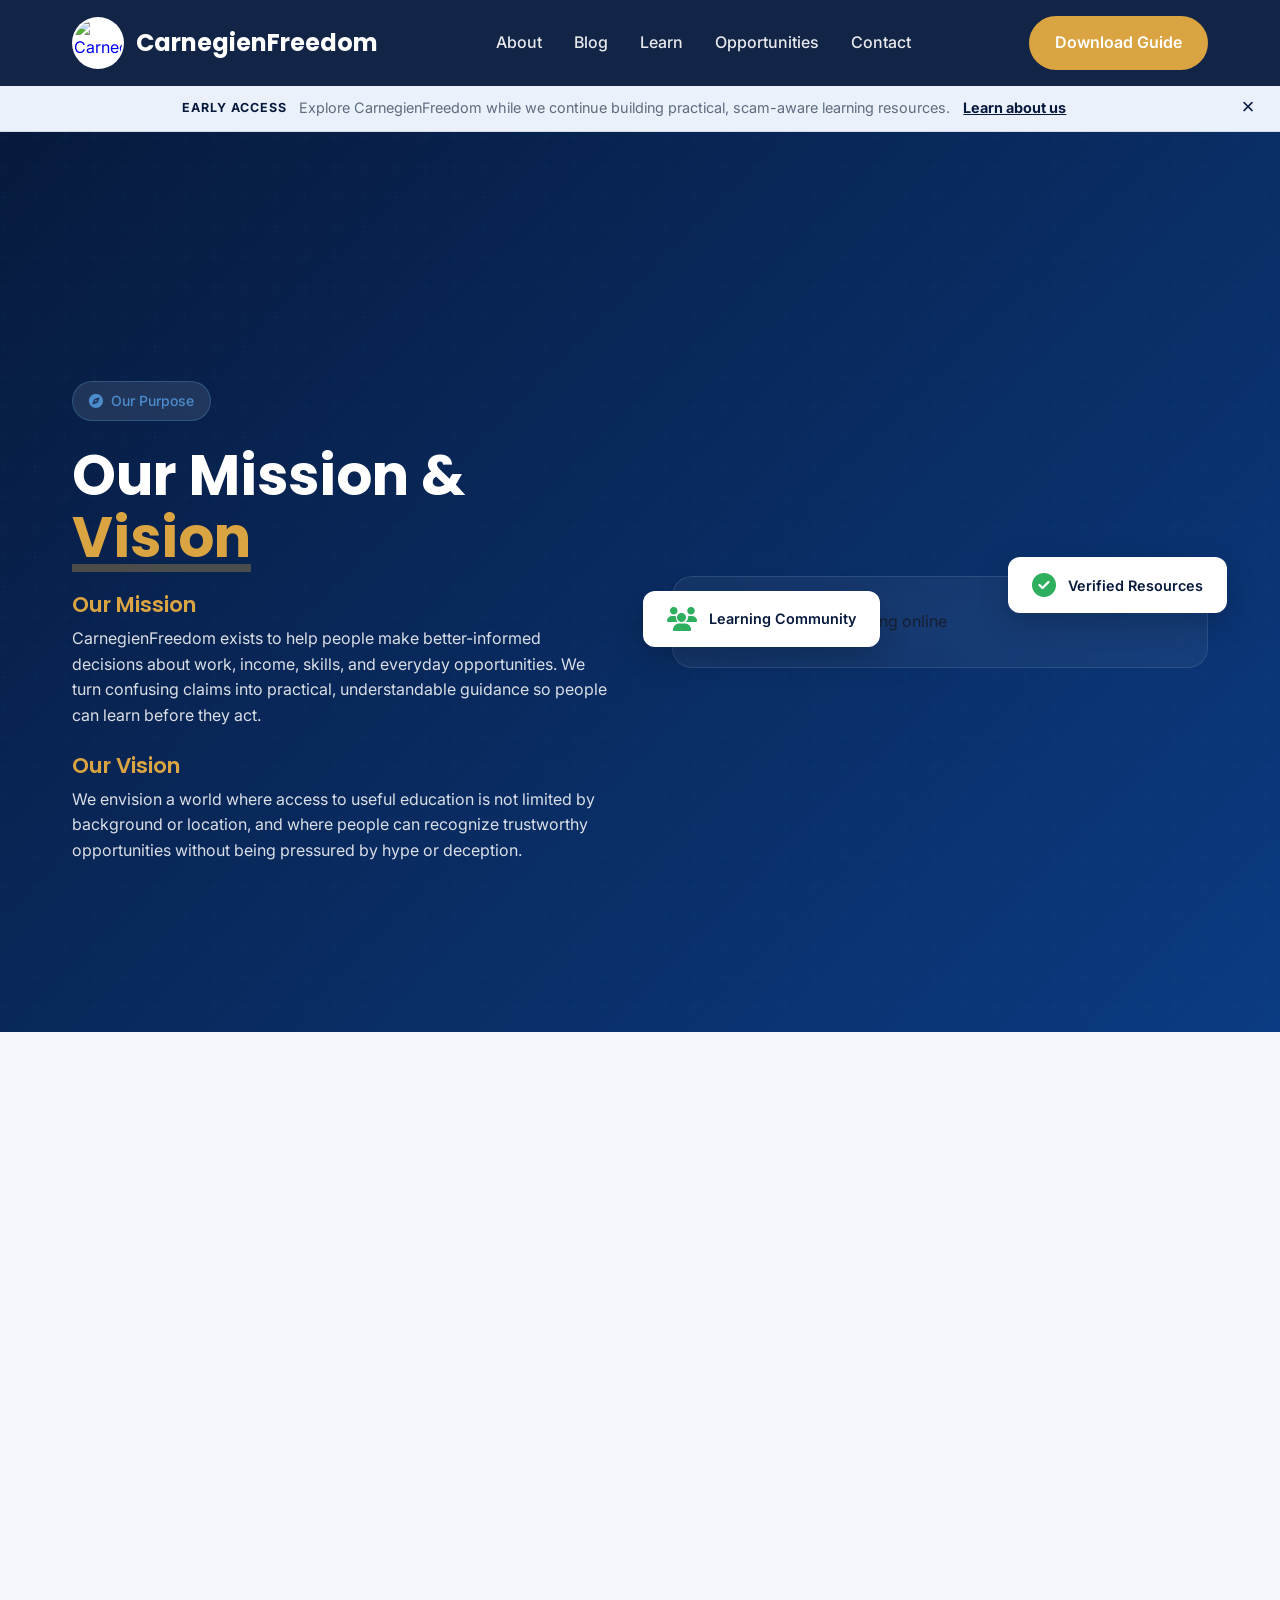
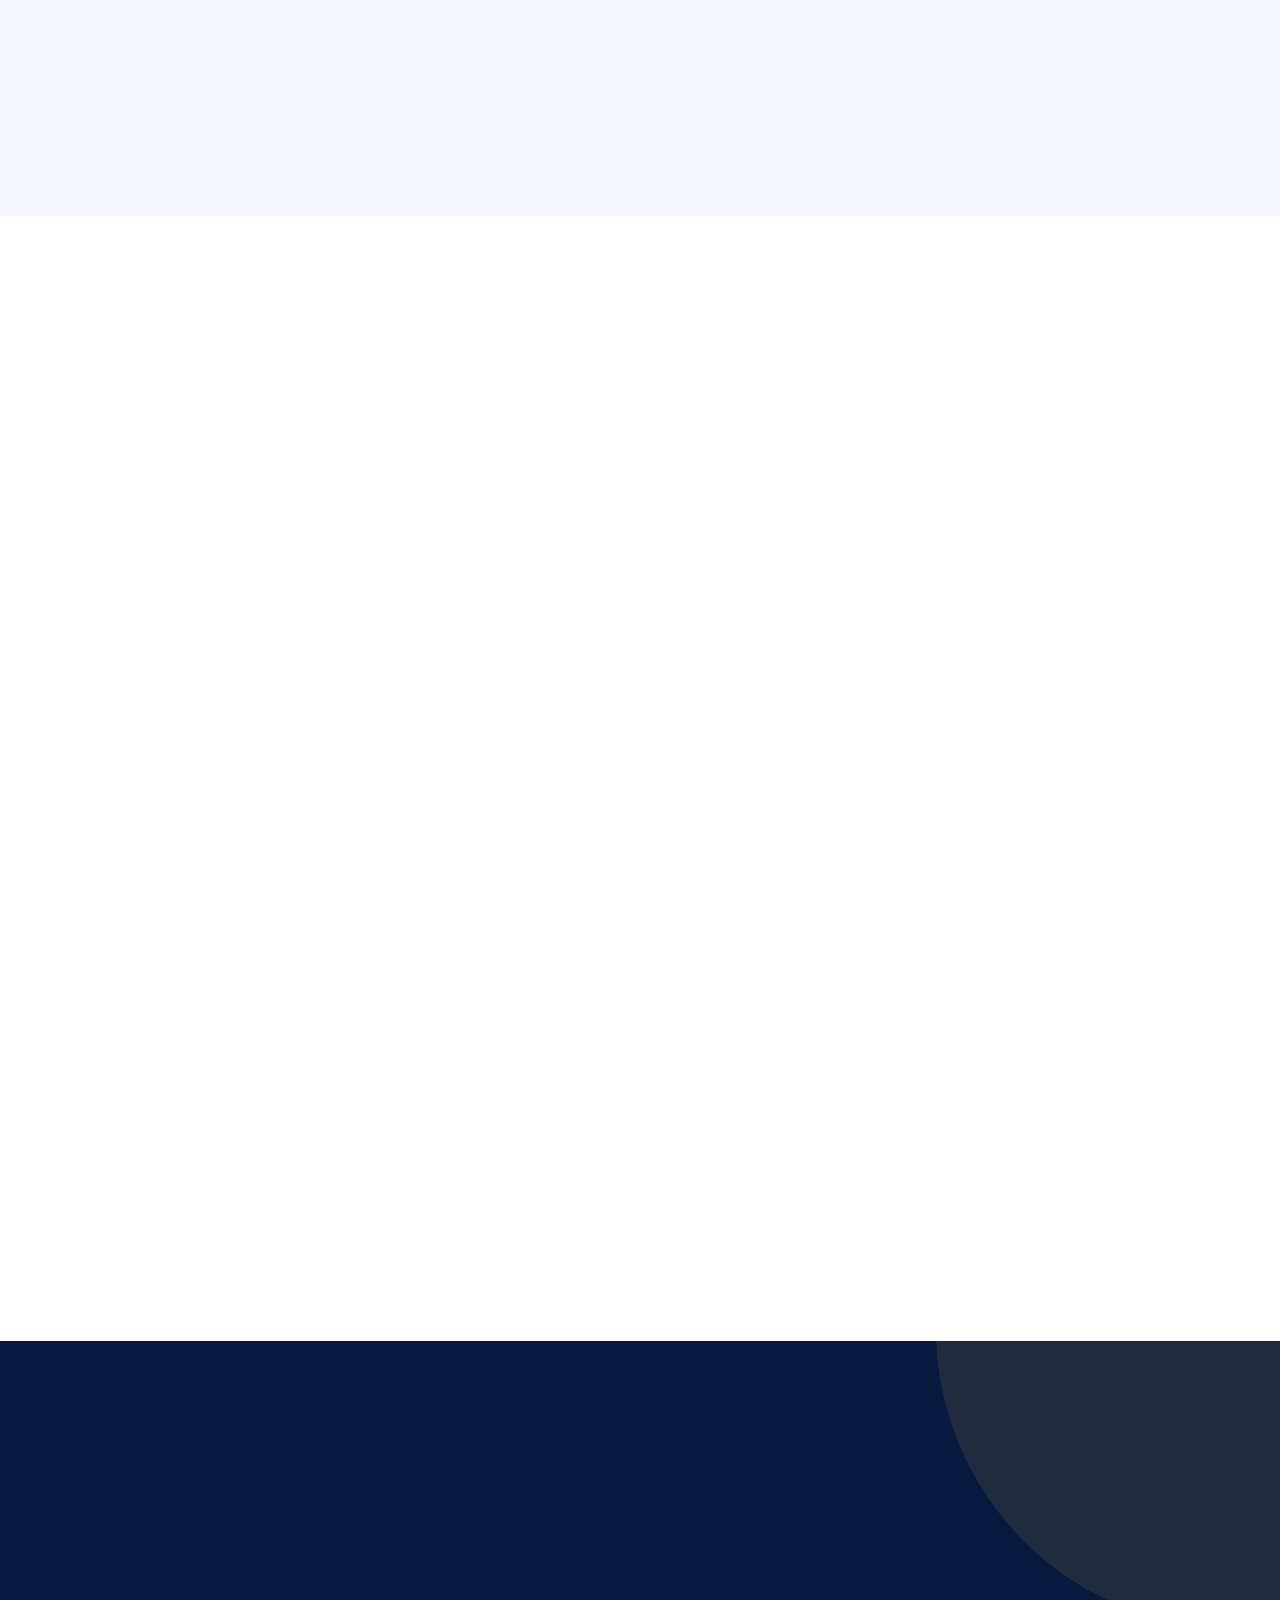
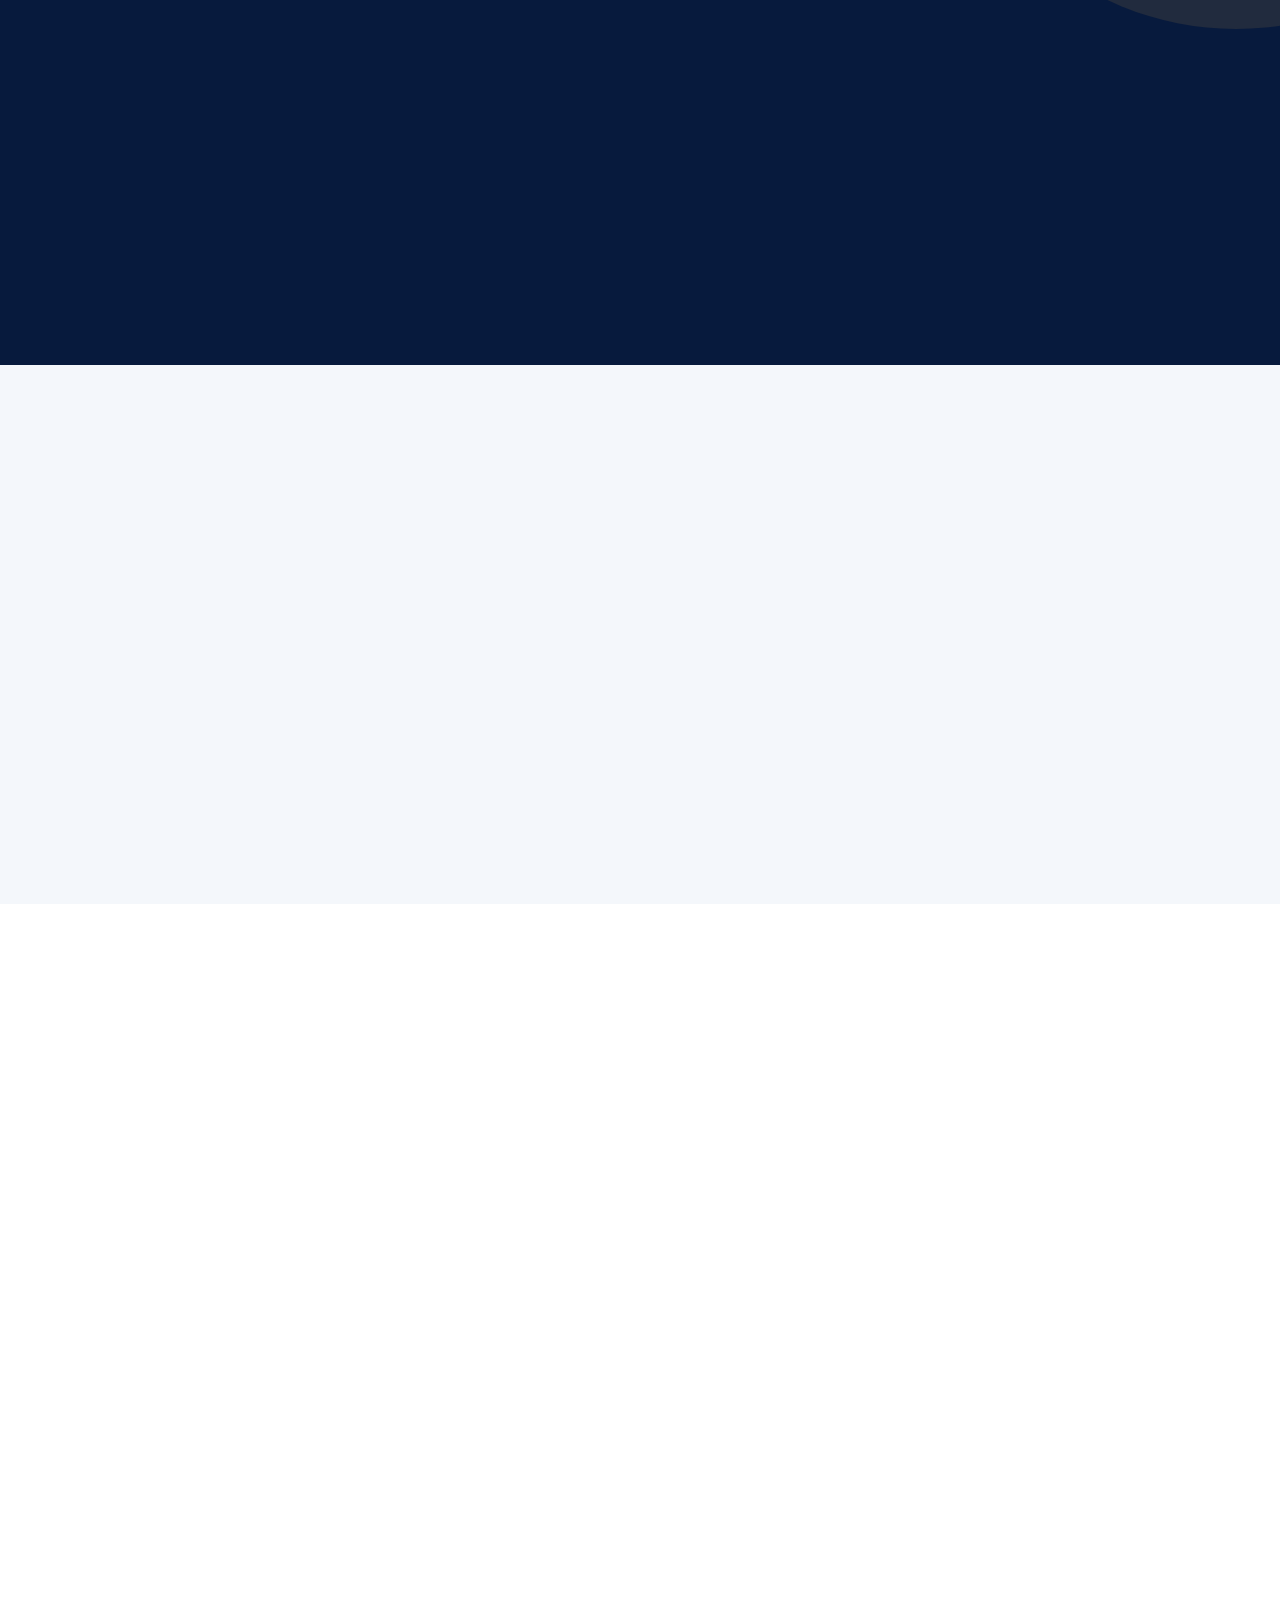
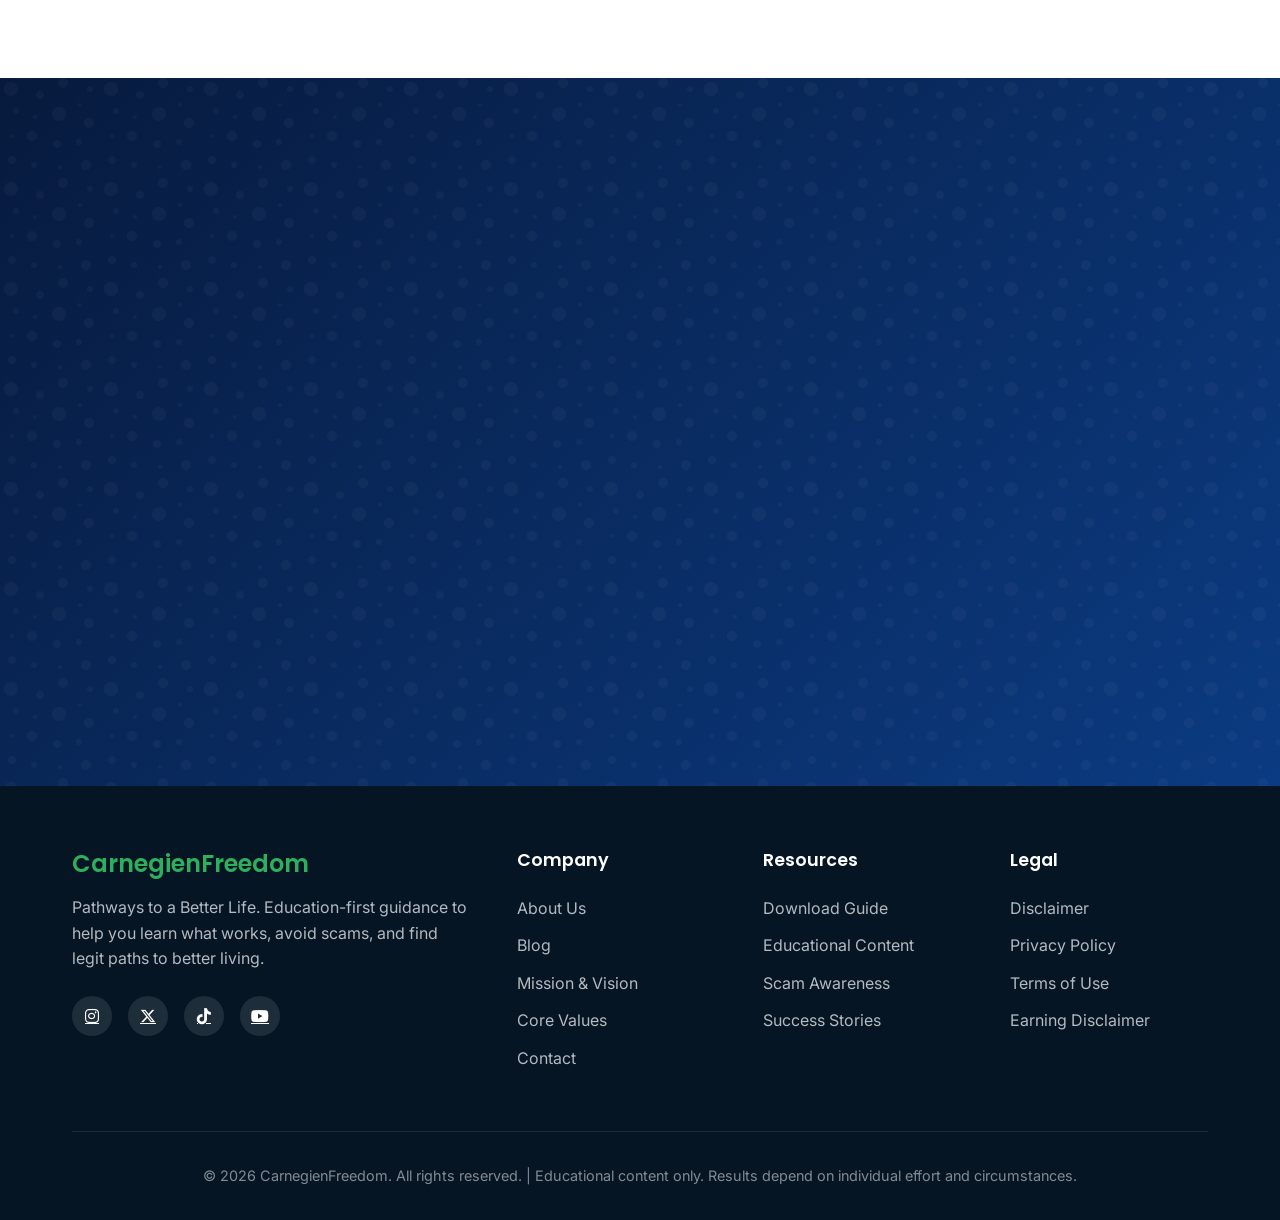
==== index.html @ 9716b5d9 "feat: update hero section with mission and vision statements, and add styling for clarity" ====
<!DOCTYPE html>
<html lang="en">

<head>
    <meta charset="UTF-8">
    <meta name="viewport" content="width=device-width, initial-scale=1.0">
    <title>CarnegienFreedom | Legit Ways to Live Better, Smarter, and More Securely</title>
    <link rel="icon" type="image/svg+xml" href="images/favicon.svg">
    <meta name="description"
        content="Education-first guidance to help you learn what works, avoid scams, and find legit paths to better living. Global. Trustworthy. Scam-free.">
    <link rel="preconnect" href="https://fonts.googleapis.com">
    <link rel="preconnect" href="https://fonts.gstatic.com" crossorigin>
    <link rel="dns-prefetch" href="https://images.unsplash.com">
    <link rel="preconnect" href="https://images.unsplash.com">
    <link rel="preconnect" href="https://cdnjs.cloudflare.com">
    <link rel="stylesheet"
        href="https://fonts.googleapis.com/css2?family=Poppins:wght@400;500;600;700&family=Inter:wght@400;500;600&display=swap">
    <link rel="stylesheet" href="https://cdnjs.cloudflare.com/ajax/libs/font-awesome/6.4.0/css/all.min.css"
        crossorigin="anonymous" referrerpolicy="no-referrer">
    <link rel="stylesheet" href="styles/style.css">
</head>

<body>
    <!-- Navigation -->
    <nav class="navbar">
        <div class="nav-container">
            <a href="#" class="logo">
                <div class="logo-icon"><img src="images/Logo.png" alt="CarnegienFreedom logo"></div>
                <span class="logo-text">CarnegienFreedom</span>
            </a>
            <ul class="nav-links">
                <li><a href="about.html">About</a></li>
                <li><a href="blog.html" class="active">Blog</a></li>
                <li><a href="#learn">Learn</a></li>
                <li><a href="#opportunities">Opportunities</a></li>
                <li><a href="contact.html">Contact</a></li>
            </ul>
            <a href="#" class="nav-cta" data-guide-button="top">Download Guide</a>
            <button type="button" class="mobile-menu-toggle" aria-label="Open navigation menu">
                <i class="fas fa-bars"></i>
        </div>
        </div>
    </nav>

    <div class="early-access-banner" id="earlyAccessBanner" role="status">
        <div class="early-access-banner__content">
            <span class="early-access-banner__label">Early access</span>
            <p>Explore CarnegienFreedom while we continue building practical, scam-aware learning resources.</p>
            <a href="about.html">Learn about us</a>
            <button type="button" class="early-access-banner__close" id="dismissEarlyAccess"
                aria-label="Dismiss early access banner">
                &times;
            </button>
        </div>
    </div>

    <div class="mobile-menu" id="mobileMenu">
        <ul>
            <li><a href="about.html">About</a></li>
            <li><a href="#learn">Learn</a></li>
            <li><a href="#opportunities">Opportunities</a></li>
            <li><a href="contact.html">Contact</a></li>
            <li><a href="#" class="nav-cta" data-guide-button="mobile">Download Guide</a></li>
        </ul>
    </div>

    <!-- Hero Section -->
    <section class="hero">
        <div class="hero-container">
            <div class="hero-content">
                <div class="hero-badge">
                    <i class="fas fa-compass"></i>
                    <span>Our Purpose</span>
                </div>
                <h1>Our Mission &amp; <span>Vision</span></h1>
                <div class="hero-purpose">
                    <div>
                        <h2>Our Mission</h2>
                        <p>CarnegienFreedom exists to help people make better-informed decisions about work, income,
                            skills, and everyday opportunities. We turn confusing claims into practical,
                            understandable guidance so people can learn before they act.</p>
                    </div>
                    <div>
                        <h2>Our Vision</h2>
                        <p>We envision a world where access to useful education is not limited by background or
                            location, and where people can recognize trustworthy opportunities without being pressured
                            by hype or deception.</p>
                    </div>
                </div>
            </div>
            <div class="hero-visual">
                <div class="hero-image-container">
                    <img src="https://images.unsplash.com/photo-1522202176988-66273c2fd55f?w=800&q=80"
                        alt="Diverse people learning online" class="hero-image" loading="eager" fetchpriority="high"
                        decoding="async">
                    <div class="floating-card card-1">
                        <i class="fas fa-check-circle"></i>
                        <span>Verified Resources</span>
                    </div>
                    <div class="floating-card card-2">
                        <i class="fas fa-users"></i>
                        <span>Learning Community</span>
                    </div>
                </div>
            </div>
        </div>
    </section>

    <!-- Trust & Clarity Section -->
    <section class="trust-section" id="about">
        <div class="container">
            <div class="section-header fade-in">
                <h2>Why People Are Searching for Legit Ways</h2>
                <p>The world is changing fast. Jobs are evolving, costs are rising, and misinformation is everywhere.
                    CarnegienFreedom exists to help everyday people cut through the noise and access real, verified, and
                    educational solutions.</p>
            </div>
            <div class="trust-grid">
                <div class="trust-card fade-in">
                    <div class="trust-icon">
                        <i class="fas fa-brain"></i>
                    </div>
                    <h3>Education First</h3>
                    <p>We don't promise overnight success. We provide clarity, guidance, and learning resources that
                        empower you to make informed decisions.</p>
                </div>
                <div class="trust-card fade-in">
                    <div class="trust-icon">
                        <i class="fas fa-shield-alt"></i>
                    </div>
                    <h3>Scam Protection</h3>
                    <p>Our team rigorously verifies every opportunity and resource. We help you identify red flags and
                        avoid misleading schemes.</p>
                </div>
                <div class="trust-card fade-in">
                    <div class="trust-icon">
                        <i class="fas fa-globe"></i>
                    </div>
                    <h3>Global Inclusion</h3>
                    <p>Designed for people everywhere — not limited by country, background, or experience level. Real
                        education for real people.</p>
                </div>
                <div class="trust-card fade-in">
                    <div class="trust-icon">
                        <i class="fas fa-balance-scale"></i>
                    </div>
                    <h3>Integrity Always</h3>
                    <p>No hype, no false promises. Just honest information and practical pathways to help you improve
                        your quality of life.</p>
                </div>
            </div>
        </div>
    </section>

    <!-- What We Do Section -->
    <section class="what-we-do" id="learn">
        <div class="container">
            <div class="section-header fade-in">
                <h2>What You'll Find on CarnegienFreedom</h2>
                <p>Comprehensive resources designed to help you navigate modern opportunities safely and effectively.
                </p>
            </div>
            <div class="features-grid">
                <div class="feature-card fade-in">
                    <div class="feature-icon">📚</div>
                    <h3>Educational Guides</h3>
                    <p>Easy-to-understand resources that explain real opportunities, tools, and systems. Learn at your
                        own pace with content designed for clarity.</p>
                </div>
                <div class="feature-card fade-in">
                    <div class="feature-icon">🌱</div>
                    <h3>Practical Life & Income Pathways</h3>
                    <p>From digital skills to modern opportunities that fit different ages, regions, and lifestyles.
                        Find what works for your unique situation.</p>
                </div>
                <div class="feature-card fade-in">
                    <div class="feature-icon">🛡️</div>
                    <h3>Scam Awareness & Protection</h3>
                    <p>We help you avoid fake programs, misleading offers, and risky shortcuts. Learn to spot red flags
                        before they cost you money or time.</p>
                </div>
                <div class="feature-card fade-in">
                    <div class="feature-icon">🌍</div>
                    <h3>Global Access</h3>
                    <p>Our content is designed for people everywhere — not limited by country or background. Education
                        without borders.</p>
                </div>
            </div>
        </div>
    </section>

    <!-- How It Works -->
    <section class="how-it-works" id="how-it-works">
        <div class="container">
            <h2 class="fade-in">How CarnegienFreedom Works</h2>
            <div class="steps-container">
                <div class="step-card fade-in">
                    <div class="step-number">1</div>
                    <h3>Learn</h3>
                    <p>Explore free and guided educational content curated for real people. No fluff, just practical
                        knowledge.</p>
                    <div class="step-connector"></div>
                </div>
                <div class="step-card fade-in">
                    <div class="step-number">2</div>
                    <h3>Understand</h3>
                    <p>We break down opportunities clearly so you know what's legit and what to avoid. Knowledge is your
                        protection.</p>
                    <div class="step-connector"></div>
                </div>
                <div class="step-card fade-in">
                    <div class="step-number">3</div>
                    <h3>Apply</h3>
                    <p>Use what you've learned to improve your income, skills, or quality of life — at your own pace, on
                        your own terms.</p>
                </div>
            </div>
        </div>
    </section>

    <!-- Who It's For -->
    <section class="who-for" id="opportunities">
        <div class="container">
            <div class="section-header fade-in">
                <h2>Who CarnegienFreedom Is For</h2>
                <p>If you want real knowledge before real action, you belong here.</p>
            </div>
            <div class="audience-grid">
                <div class="audience-card fade-in">
                    <div class="audience-icon">🎓</div>
                    <h4>Students & Young Adults</h4>
                </div>
                <div class="audience-card fade-in">
                    <div class="audience-icon">💼</div>
                    <h4>Working Professionals</h4>
                </div>
                <div class="audience-card fade-in">
                    <div class="audience-icon">🏖️</div>
                    <h4>Retirees & Pre-retirees</h4>
                </div>
                <div class="audience-card fade-in">
                    <div class="audience-icon">💻</div>
                    <h4>Digital Beginners</h4>
                </div>
                <div class="audience-card fade-in">
                    <div class="audience-icon">🛡️</div>
                    <h4>Anyone Tired of Scams</h4>
                </div>
            </div>
        </div>
    </section>

    <!-- Trust Statement -->
    <section class="trust-statement">
        <div class="container">
            <div class="trust-content fade-in">
                <div class="trust-badge-large">
                    <i class="fas fa-handshake"></i>
                    Our Commitment to You
                </div>
                <h2>Education. Transparency. Responsibility.</h2>
                <p>CarnegienFreedom is built on values that put your trust first. We believe in empowering through
                    education,
                    not exploiting through hype.</p>

                <div class="commitment-list">
                    <div class="commitment-item">
                        <i class="fas fa-times-circle"></i>
                        <p>We do not sell false dreams or guarantee overnight success</p>
                    </div>
                    <div class="commitment-item">
                        <i class="fas fa-times-circle"></i>
                        <p>We do not promise specific income or financial results</p>
                    </div>
                    <div class="commitment-item">
                        <i class="fas fa-check-circle"></i>
                        <p>We prioritize learning before earning</p>
                    </div>
                    <div class="commitment-item">
                        <i class="fas fa-check-circle"></i>
                        <p>We promote informed decisions over impulsive actions</p>
                    </div>
                </div>
            </div>
        </div>
    </section>

    <!-- Educational Guide Section -->
    <section class="guide-section" id="guide">
        <div class="container">
            <div class="guide-section-content">
                <div class="guide-section-text fade-in">
                    <h2>Download the Free Educational Guide</h2>
                    <p><strong>"Legit Ways to Live Better in a Changing World"</strong> — An Educational Guide to Safer
                        Opportunities, Smarter Choices, and Scam-Free Growth.</p>
                    <a href="assets/legit-ways-guide.pdf" class="btn-primary" download="legit-ways-guide.pdf">
                        <i class="fas fa-download"></i>
                        Download Guide (No Email Required)
                    </a>
                    <p class="download-note"><i class="fas fa-check-circle"></i> Downloads directly as a PDF. No email
                        address or sign-up is needed.</p>
                    <p class="disclaimer-small">
                        <i class="fas fa-info-circle"></i>
                        This guide is for educational purposes only. No income or results are guaranteed.
                    </p>
                </div>
                <div class="guide-preview fade-in">
                    <h4><i class="fas fa-book-open"></i> What's Inside:</h4>
                    <ul class="toc-list">
                        <li><i class="fas fa-check"></i> Why "Legit" Matters More Than Ever</li>
                        <li><i class="fas fa-check"></i> Common Myths That Trap People</li>
                        <li><i class="fas fa-check"></i> The Difference Between Education & Hype</li>
                        <li><i class="fas fa-check"></i> Legit Opportunity Categories Explained</li>
                        <li><i class="fas fa-check"></i> Red Flags & Scam Signals to Avoid</li>
                        <li><i class="fas fa-check"></i> How to Learn Before You Earn</li>
                        <li><i class="fas fa-check"></i> Next Steps: Building Comfort at Your Own Pace</li>
                    </ul>
                    <div class="pdf-badge">
                        <i class="fas fa-file-pdf"></i>
                        <p>Instant PDF Download, No Email Needed</p>
                    </div>
                </div>
            </div>
        </div>
    </section>

    <!-- Footer -->
    <footer id="contact">
        <div class="container">
            <div class="footer-content">
                <div class="footer-brand">
                    <h3>CarnegienFreedom</h3>
                    <p>Pathways to a Better Life. Education-first guidance to help you learn what works, avoid scams,
                        and find legit paths to better living.</p>
                    <div class="social-links">
                        <a href="#" aria-label="Instagram"><i class="fab fa-instagram"></i></a>
                        <a href="#" aria-label="Twitter/X"><i class="fab fa-x-twitter"></i></a>
                        <a href="#" aria-label="TikTok"><i class="fab fa-tiktok"></i></a>
                        <a href="#" aria-label="YouTube"><i class="fab fa-youtube"></i></a>
                    </div>
                </div>
                <div class="footer-links">
                    <h4>Company</h4>
                    <ul>
                        <li><a href="about.html">About Us</a></li>
                        <li><a href="blog.html" class="active">Blog</a></li>
                        <li><a href="mission-vision.html">Mission &amp; Vision</a></li>
                        <li><a href="core-values.html">Core Values</a></li>
                        <li><a href="contact.html">Contact</a></li>
                    </ul>
                </div>
                <div class="footer-links">
                    <h4>Resources</h4>
                    <ul>
                        <li><a href="#guide">Download Guide</a></li>
                        <li><a href="#learn">Educational Content</a></li>
                        <li><a href="scam-awareness.html">Scam Awareness</a></li>
                        <li><a href="success-stories.html">Success Stories</a></li>
                    </ul>
                </div>
                <div class="footer-links">
                    <h4>Legal</h4>
                    <ul>
                        <li><a href="disclaimer.html">Disclaimer</a></li>
                        <li><a href="privacy-policy.html">Privacy Policy</a></li>
                        <li><a href="terms-of-use.html">Terms of Use</a></li>
                        <li><a href="earnings-disclaimer.html">Earning Disclaimer</a></li>
                    </ul>
                </div>
            </div>
            <div class="footer-bottom">
                <p>&copy; 2026 CarnegienFreedom. All rights reserved. | Educational content only. Results depend on
                    individual effort and circumstances.</p>
            </div>
        </div>
    </footer>

    <div class="cookie-banner" id="cookieBanner" aria-live="polite" aria-label="Cookie consent banner">
        <div class="cookie-banner__content">
            <div class="cookie-banner__text">
                <h3>We use cookies</h3>
                <p>
                    We use necessary cookies to keep the site operating and optional cookies for analytics and improved
                    experience. You can accept all, reject non-essential cookies, or choose your preferences.
                    <a href="privacy-policy.html" class="cookie-link">Privacy Policy</a>
                    <span> · </span>
                    <a href="cookie-policy.html" class="cookie-link">Cookie Policy</a>
                </p>
            </div>
            <div class="cookie-banner__actions">
                <button type="button" class="cookie-btn cookie-btn--legal" data-cookie-choice="reject">
                    Reject all
                </button>
                <button type="button" class="cookie-btn cookie-btn--secondary" data-cookie-choice="necessary">
                    Only necessary
                </button>
                <button type="button" class="cookie-btn cookie-btn--primary" data-cookie-choice="all">
                    Accept all
                </button>
                <button type="button" class="cookie-btn cookie-btn--ghost" id="manageCookiePrefs">
                    Manage preferences
                </button>
            </div>
        </div>
    </div>

    <div class="cookie-modal" id="cookieModal" aria-hidden="true">
        <div class="cookie-modal__panel" role="dialog" aria-modal="true" aria-labelledby="cookiePreferencesTitle">
            <div class="cookie-modal__header">
                <h3 id="cookiePreferencesTitle">Cookie preferences</h3>
                <button type="button" class="cookie-close" id="closeCookieModal" aria-label="Close preferences">
                    &times;
                </button>
            </div>

            <div class="cookie-preference">
                <div>
                    <h4>Necessary cookies</h4>
                    <p>Required for the website to function securely and provide core features.</p>
                </div>
                <span class="cookie-state">Always on</span>
            </div>

            <div class="cookie-preference">
                <div>
                    <h4>Analytics cookies</h4>
                    <p>Help us understand how visitors use the site so we can improve performance and content.</p>
                </div>
                <label class="cookie-switch">
                    <input type="checkbox" id="analyticsCookieToggle">
                    <span class="cookie-slider"></span>
                </label>
            </div>

            <div class="cookie-preference">
                <div>
                    <h4>Marketing cookies</h4>
                    <p>Used for relevant campaign tracking and promotional features, if enabled.</p>
                </div>
                <label class="cookie-switch">
                    <input type="checkbox" id="marketingCookieToggle">
                    <span class="cookie-slider"></span>
                </label>
            </div>

            <div class="cookie-modal__footer">
                <button type="button" class="cookie-btn cookie-btn--legal" data-cookie-choice="reject">
                    Reject all
                </button>
                <button type="button" class="cookie-btn cookie-btn--secondary" data-cookie-choice="necessary">
                    Save only necessary
                </button>
                <button type="button" class="cookie-btn cookie-btn--primary" data-cookie-choice="all">
                    Save preferences
                </button>
            </div>
        </div>
    </div>

    <script src="scripts/script.js?v=20260828" defer></script>
</body>

</html>
---- styles/style.css ----
/* CarnegienFreedom.cc - Brand Stylesheet */
/* Brand Colors: Navy #071A3D, Royal Blue #0B3B82, Gold #D9A441 */

:root {
    --deep-trust-blue: #071A3D;
    --growth-green: #2EAF5D;
    --knowledge-white: #FFFFFF;
    --soft-sky-blue: #4C8DCE;
    --opportunity-gold: #D9A441;
    --text-dark: #172033;
    --text-muted: #5E6B80;
    --bg-light: #F4F7FB;
    --surface-blue: #EAF1FA;
    --transition-smooth: all 0.3s cubic-bezier(0.4, 0, 0.2, 1);
}

html {
    scroll-behavior: smooth;
}

* {
    margin: 0;
    padding: 0;
    box-sizing: border-box;
}

body {
    font-family: 'Inter', sans-serif;
    color: var(--text-dark);
    line-height: 1.6;
    overflow-x: hidden;
    text-rendering: optimizeLegibility;
    -webkit-font-smoothing: antialiased;
}

h1,
h2,
h3,
h4,
h5,
h6 {
    font-family: 'Poppins', sans-serif;
    font-weight: 600;
    line-height: 1.2;
}

@media (prefers-reduced-motion: reduce) {
    html {
        scroll-behavior: auto;
    }

    *,
    *::before,
    *::after {
        animation-duration: 0.01ms !important;
        animation-iteration-count: 1 !important;
        transition-duration: 0.01ms !important;
        scroll-behavior: auto !important;
    }
}

/* ==================== NAVIGATION ==================== */
.navbar {
    position: fixed;
    top: 0;
    width: 100%;
    background: rgba(7, 26, 61, 0.95);
    backdrop-filter: blur(10px);
    z-index: 1000;
    padding: 1rem 0;
    transition: var(--transition-smooth);
}

.nav-container {
    max-width: 1200px;
    margin: 0 auto;
    padding: 0 2rem;
    display: flex;
    justify-content: space-between;
    align-items: center;
}

.early-access-banner {
    position: relative;
    z-index: 900;
    margin-top: 84px;
    background: var(--surface-blue);
    border-bottom: 1px solid rgba(7, 26, 61, 0.1);
    color: var(--text-dark);
    padding: 0.75rem 2rem;
}

.early-access-banner[hidden] {
    display: none;
}

.early-access-banner__content {
    max-width: 1200px;
    margin: 0 auto;
    display: flex;
    align-items: center;
    justify-content: center;
    gap: 0.8rem;
    padding-right: 2rem;
    text-align: center;
}

.early-access-banner__label {
    color: var(--deep-trust-blue);
    font-size: 0.78rem;
    font-weight: 700;
    letter-spacing: 0.08em;
    text-transform: uppercase;
}

.early-access-banner p {
    margin: 0;
    color: var(--text-muted);
    font-size: 0.9rem;
}

.early-access-banner a {
    color: var(--deep-trust-blue);
    font-size: 0.9rem;
    font-weight: 700;
    white-space: nowrap;
}

.early-access-banner__close {
    position: absolute;
    top: 50%;
    right: 1rem;
    width: 2rem;
    height: 2rem;
    border: 0;
    border-radius: 50%;
    background: transparent;
    color: var(--deep-trust-blue);
    cursor: pointer;
    font-size: 1.4rem;
    line-height: 1;
    transform: translateY(-50%);
}

.early-access-banner__close:hover,
.early-access-banner__close:focus-visible {
    background: rgba(7, 26, 61, 0.1);
}

.logo {
    display: flex;
    align-items: center;
    gap: 0.75rem;
    text-decoration: none;
}

.logo-icon {
    width: 52px;
    height: 52px;
    flex: 0 0 52px;
    background: white;
    border-radius: 50%;
    display: flex;
    align-items: center;
    justify-content: center;
    overflow: hidden;
    border: 2px solid rgba(255, 255, 255, 0.35);
}

.logo-icon img {
    width: 100%;
    height: 100%;
    object-fit: contain;
}

.logo-text {
    color: white;
    font-family: 'Poppins', sans-serif;
    font-weight: 700;
    font-size: 1.5rem;
}

.nav-links {
    display: flex;
    gap: 2rem;
    list-style: none;
}

.nav-links a {
    color: rgba(255, 255, 255, 0.9);
    text-decoration: none;
    font-weight: 500;
    transition: var(--transition-smooth);
    position: relative;
}

.nav-links a::after {
    content: '';
    position: absolute;
    bottom: -5px;
    left: 0;
    width: 0;
    height: 2px;
    background: var(--opportunity-gold);
    transition: var(--transition-smooth);
}

.nav-links a:hover {
    color: white;
}

.nav-links a:hover::after {
    width: 100%;
}

.nav-cta {
    background: var(--opportunity-gold);
    color: white;
    padding: 0.75rem 1.5rem;
    border-radius: 50px;
    text-decoration: none;
    font-weight: 600;
    transition: var(--transition-smooth);
    border: 2px solid var(--opportunity-gold);
}

.nav-cta:hover {
    background: transparent;
    color: white;
}

.nav-cta:active,
.btn-primary:active,
.btn-secondary:active,
button:active,
.btn:active {
    transform: translateY(1px) scale(0.98);
    box-shadow: 0 6px 18px rgba(7, 26, 61, 0.12);
}

.nav-cta.is-loading {
    opacity: 0.9;
    cursor: wait;
    pointer-events: none;
}

.mobile-menu-toggle {
    display: none;
    color: white;
    font-size: 1.5rem;
    cursor: pointer;
}

/* ==================== HERO SECTION ==================== */
.hero {
    min-height: 100vh;
    background: linear-gradient(135deg, var(--deep-trust-blue) 0%, #0B3B82 100%);
    display: flex;
    align-items: center;
    position: relative;
    overflow: hidden;
    padding-top: 80px;
}

.hero::before {
    content: '';
    position: absolute;
    top: 0;
    left: 0;
    right: 0;
    bottom: 0;
    background: url("data:image/svg+xml,%3Csvg width='60' height='60' viewBox='0 0 60 60' xmlns='http://www.w3.org/2000/svg'%3E%3Cg fill='none' fill-rule='evenodd'%3E%3Cg fill='%234FA3D1' fill-opacity='0.05'%3E%3Cpath d='M36 34v-4h-2v4h-4v2h4v4h2v-4h4v-2h-4zm0-30V0h-2v4h-4v2h4v4h2V6h4V4h-4zM6 34v-4H4v4H0v2h4v4h2v-4h4v-2H6zM6 4V0H4v4H0v2h4v4h2V6h4V4H6z'/%3E%3C/g%3E%3C/g%3E%3C/svg%3E");
    opacity: 0.4;
}

.hero-container {
    max-width: 1200px;
    margin: 0 auto;
    padding: 0 2rem;
    display: grid;
    grid-template-columns: 1fr 1fr;
    gap: 4rem;
    align-items: center;
    position: relative;
    z-index: 1;
}

.hero-content {
    animation: fadeInUp 1s ease-out;
}

@keyframes fadeInUp {
    from {
        opacity: 0;
        transform: translateY(30px);
    }

    to {
        opacity: 1;
        transform: translateY(0);
    }
}

.hero-badge {
    display: inline-flex;
    align-items: center;
    gap: 0.5rem;
    background: rgba(255, 255, 255, 0.1);
    backdrop-filter: blur(10px);
    padding: 0.5rem 1rem;
    border-radius: 50px;
    color: var(--soft-sky-blue);
    font-size: 0.875rem;
    font-weight: 500;
    margin-bottom: 1.5rem;
    border: 1px solid rgba(79, 163, 209, 0.3);
}

.hero h1 {
    font-size: 3.5rem;
    font-weight: 700;
    color: white;
    margin-bottom: 1.5rem;
    line-height: 1.1;
}

.hero h1 span {
    color: var(--opportunity-gold);
    position: relative;
}

.hero h1 span::after {
    content: '';
    position: absolute;
    bottom: 5px;
    left: 0;
    width: 100%;
    height: 8px;
    background: rgba(217, 164, 65, 0.32);
    z-index: -1;
}

.hero-subtitle {
    font-size: 1.25rem;
    color: rgba(255, 255, 255, 0.85);
    margin-bottom: 2rem;
    line-height: 1.6;
}

.hero-purpose {
    display: grid;
    gap: 1.5rem;
}

.hero-purpose h2 {
    color: var(--opportunity-gold);
    font-size: 1.35rem;
    margin-bottom: 0.5rem;
}

.hero-purpose p {
    color: rgba(255, 255, 255, 0.85);
    line-height: 1.6;
}

.hero-cta-group {
    display: flex;
    gap: 1rem;
    margin-bottom: 2rem;
    flex-wrap: wrap;
}

.btn-primary {
    background: var(--opportunity-gold);
    color: white;
    padding: 1rem 2rem;
    border-radius: 50px;
    text-decoration: none;
    font-weight: 600;
    font-size: 1.1rem;
    transition: var(--transition-smooth);
    display: inline-flex;
    align-items: center;
    gap: 0.5rem;
    border: 2px solid var(--opportunity-gold);
    box-shadow: 0 10px 30px rgba(217, 164, 65, 0.28);
    cursor: pointer;
}

.btn-primary:hover {
    transform: translateY(-3px);
    box-shadow: 0 20px 40px rgba(217, 164, 65, 0.38);
}

.btn-primary:focus-visible,
.btn-secondary:focus-visible,
.nav-cta:focus-visible,
button:focus-visible,
.btn:focus-visible {
    outline: 3px solid rgba(79, 163, 209, 0.55);
    outline-offset: 3px;
}

.btn-secondary {
    background: transparent;
    color: white;
    padding: 1rem 2rem;
    border-radius: 50px;
    text-decoration: none;
    font-weight: 600;
    font-size: 1.1rem;
    transition: var(--transition-smooth);
    display: inline-flex;
    align-items: center;
    gap: 0.5rem;
    border: 2px solid rgba(255, 255, 255, 0.5);
}

.btn-secondary:hover {
    background: rgba(255, 255, 255, 0.1);
    border-color: white;
}

.btn-secondary:active {
    transform: translateY(1px) scale(0.98);
}

.trust-cue {
    display: flex;
    align-items: center;
    gap: 1.5rem;
    color: rgba(255, 255, 255, 0.7);
    font-size: 0.9rem;
    flex-wrap: wrap;
}

.trust-cue span {
    display: flex;
    align-items: center;
    gap: 0.5rem;
}

.trust-cue i {
    color: var(--growth-green);
}

.hero-visual {
    position: relative;
    animation: float 6s ease-in-out infinite;
}

@keyframes float {

    0%,
    100% {
        transform: translateY(0px);
    }

    50% {
        transform: translateY(-20px);
    }
}

.hero-image-container {
    position: relative;
    background: rgba(255, 255, 255, 0.05);
    backdrop-filter: blur(10px);
    border-radius: 20px;
    padding: 2rem;
    border: 1px solid rgba(255, 255, 255, 0.1);
}

.hero-image {
    width: 100%;
    height: auto;
    border-radius: 12px;
    box-shadow: 0 25px 50px -12px rgba(0, 0, 0, 0.3);
}

.floating-card {
    position: absolute;
    background: white;
    padding: 1rem 1.5rem;
    border-radius: 12px;
    box-shadow: 0 10px 30px rgba(0, 0, 0, 0.2);
    display: flex;
    align-items: center;
    gap: 0.75rem;
    animation: floatCard 4s ease-in-out infinite;
}

.floating-card.card-1 {
    top: -20px;
    right: -20px;
    animation-delay: 0s;
}

.floating-card.card-2 {
    bottom: 20px;
    left: -30px;
    animation-delay: 2s;
}

@keyframes floatCard {

    0%,
    100% {
        transform: translateY(0);
    }

    50% {
        transform: translateY(-10px);
    }
}

.floating-card i {
    color: var(--growth-green);
    font-size: 1.5rem;
}

.floating-card span {
    font-weight: 600;
    color: var(--deep-trust-blue);
    font-size: 0.9rem;
}

/* ==================== TRUST SECTION ==================== */
.trust-section {
    padding: 6rem 0;
    background: var(--bg-light);
}

.container {
    max-width: 1200px;
    margin: 0 auto;
    padding: 0 2rem;
}

.section-header {
    text-align: center;
    max-width: 700px;
    margin: 0 auto 4rem;
}

.section-header h2 {
    font-size: 2.5rem;
    color: var(--deep-trust-blue);
    margin-bottom: 1rem;
}

.section-header p {
    color: var(--text-muted);
    font-size: 1.1rem;
}

.trust-grid {
    display: grid;
    grid-template-columns: repeat(auto-fit, minmax(250px, 1fr));
    gap: 2rem;
}

.trust-card {
    background: white;
    padding: 2rem;
    border-radius: 16px;
    box-shadow: 0 4px 6px -1px rgba(0, 0, 0, 0.1);
    transition: var(--transition-smooth);
    border: 1px solid rgba(0, 0, 0, 0.05);
}

.trust-card:hover {
    transform: translateY(-5px);
    box-shadow: 0 20px 25px -5px rgba(0, 0, 0, 0.1);
}

.trust-icon {
    width: 60px;
    height: 60px;
    background: linear-gradient(135deg, var(--soft-sky-blue) 0%, var(--deep-trust-blue) 100%);
    border-radius: 12px;
    display: flex;
    align-items: center;
    justify-content: center;
    color: white;
    font-size: 1.5rem;
    margin-bottom: 1.5rem;
}

.trust-card h3 {
    color: var(--deep-trust-blue);
    margin-bottom: 0.75rem;
    font-size: 1.25rem;
}

.trust-card p {
    color: var(--text-muted);
    font-size: 0.95rem;
}

/* ==================== WHY CARNEGIEN SECTION ==================== */
.why-carnegien {
    padding: 6rem 0;
    background: var(--surface-blue);
}

.why-carnegien__layout {
    display: grid;
    grid-template-columns: minmax(220px, 0.75fr) minmax(0, 1.25fr);
    gap: 4rem;
    align-items: start;
}

.why-carnegien__heading h2 {
    color: var(--deep-trust-blue);
    font-size: 2.5rem;
    margin-bottom: 1rem;
}

.section-kicker {
    color: var(--soft-sky-blue);
    font-size: 0.8rem;
    font-weight: 700;
    letter-spacing: 0.12em;
    margin-bottom: 0.8rem;
    text-transform: uppercase;
}

.why-carnegien__copy {
    max-width: 760px;
}

.why-carnegien__copy p {
    color: var(--text-muted);
    font-size: 1.05rem;
    line-height: 1.85;
    margin-bottom: 1.25rem;
}

.why-carnegien__copy strong {
    color: var(--deep-trust-blue);
}

.why-carnegien__closing {
    padding-top: 1rem;
    border-top: 1px solid rgba(7, 26, 61, 0.15);
    font-style: italic;
}

/* ==================== WHAT WE DO SECTION ==================== */
.what-we-do {
    padding: 6rem 0;
    background: white;
}

.features-grid {
    display: grid;
    grid-template-columns: repeat(auto-fit, minmax(280px, 1fr));
    gap: 2rem;
}

.feature-card {
    padding: 2.5rem;
    border-radius: 20px;
    background: linear-gradient(135deg, var(--bg-light) 0%, #ffffff 100%);
    border: 2px solid transparent;
    transition: var(--transition-smooth);
    position: relative;
    overflow: hidden;
}

.feature-card::before {
    content: '';
    position: absolute;
    top: 0;
    left: 0;
    width: 100%;
    height: 4px;
    background: var(--opportunity-gold);
    transform: scaleX(0);
    transition: var(--transition-smooth);
}

.feature-card:hover {
    border-color: var(--opportunity-gold);
    transform: translateY(-5px);
}

.feature-card:hover::before {
    transform: scaleX(1);
}

.feature-icon {
    font-size: 2.5rem;
    margin-bottom: 1.5rem;
}

.feature-card h3 {
    color: var(--deep-trust-blue);
    margin-bottom: 1rem;
    font-size: 1.3rem;
}

.feature-card p {
    color: var(--text-muted);
    line-height: 1.7;
}

/* ==================== HOW IT WORKS ==================== */
.how-it-works {
    padding: 6rem 0;
    background: var(--deep-trust-blue);
    color: white;
    position: relative;
    overflow: hidden;
}

.how-it-works::before {
    content: '';
    position: absolute;
    top: -50%;
    right: -20%;
    width: 600px;
    height: 600px;
    background: rgba(217, 164, 65, 0.12);
    border-radius: 50%;
}

.how-it-works h2 {
    color: white;
    text-align: center;
    font-size: 2.5rem;
    margin-bottom: 4rem;
}

.steps-container {
    display: grid;
    grid-template-columns: repeat(auto-fit, minmax(300px, 1fr));
    gap: 3rem;
    position: relative;
    z-index: 1;
}

.step-card {
    text-align: center;
    padding: 2rem;
    position: relative;
}

.step-number {
    width: 80px;
    height: 80px;
    background: var(--opportunity-gold);
    border-radius: 50%;
    display: flex;
    align-items: center;
    justify-content: center;
    font-size: 2rem;
    font-weight: 700;
    margin: 0 auto 1.5rem;
    box-shadow: 0 10px 30px rgba(217, 164, 65, 0.3);
}

.step-card h3 {
    font-size: 1.5rem;
    margin-bottom: 1rem;
    color: white;
}

.step-card p {
    color: rgba(255, 255, 255, 0.8);
    font-size: 1.05rem;
}

.step-connector {
    position: absolute;
    top: 40px;
    right: -50%;
    width: 100%;
    height: 2px;
    background: linear-gradient(90deg, var(--opportunity-gold), transparent);
    display: none;
}

/* ==================== WHO IT'S FOR ==================== */
.who-for {
    padding: 6rem 0;
    background: var(--bg-light);
}

.audience-grid {
    display: grid;
    grid-template-columns: repeat(auto-fit, minmax(200px, 1fr));
    gap: 1.5rem;
}

.audience-card {
    background: white;
    padding: 2rem 1.5rem;
    border-radius: 16px;
    text-align: center;
    transition: var(--transition-smooth);
    border: 2px solid transparent;
}

.audience-card:hover {
    border-color: var(--soft-sky-blue);
    transform: translateY(-5px);
    box-shadow: 0 10px 30px rgba(0, 0, 0, 0.1);
}

.audience-icon {
    font-size: 2.5rem;
    margin-bottom: 1rem;
}

.audience-card h4 {
    color: var(--deep-trust-blue);
    font-size: 1.1rem;
}

/* ==================== TRUST STATEMENT ==================== */
.trust-statement {
    padding: 6rem 0;
    background: white;
    text-align: center;
}

.trust-content {
    max-width: 800px;
    margin: 0 auto;
}

.trust-badge-large {
    display: inline-flex;
    align-items: center;
    gap: 0.75rem;
    background: rgba(60, 181, 74, 0.1);
    color: var(--growth-green);
    padding: 0.75rem 1.5rem;
    border-radius: 50px;
    font-weight: 600;
    margin-bottom: 2rem;
}

.trust-statement h2 {
    font-size: 2.5rem;
    color: var(--deep-trust-blue);
    margin-bottom: 2rem;
}

.commitment-list {
    display: grid;
    grid-template-columns: repeat(auto-fit, minmax(250px, 1fr));
    gap: 1.5rem;
    margin-top: 3rem;
    text-align: left;
}

.commitment-item {
    display: flex;
    align-items: flex-start;
    gap: 1rem;
    padding: 1.5rem;
    background: var(--bg-light);
    border-radius: 12px;
}

.commitment-item i {
    color: var(--growth-green);
    font-size: 1.25rem;
    margin-top: 0.25rem;
}

.commitment-item p {
    color: var(--text-dark);
    font-weight: 500;
}

/* ==================== LEAD MAGNET SECTION ==================== */
.guide-section {
    padding: 6rem 0;
    background: linear-gradient(135deg, var(--deep-trust-blue) 0%, #0B3B82 100%);
    color: white;
    position: relative;
    overflow: hidden;
}

.guide-section::before {
    content: '';
    position: absolute;
    top: 0;
    left: 0;
    right: 0;
    bottom: 0;
    background: url("data:image/svg+xml,%3Csvg width='100' height='100' viewBox='0 0 100 100' xmlns='http://www.w3.org/2000/svg'%3E%3Cpath d='M11 18c3.866 0 7-3.134 7-7s-3.134-7-7-7-7 3.134-7 7 3.134 7 7 7zm48 25c3.866 0 7-3.134 7-7s-3.134-7-7-7-7 3.134-7 7 3.134 7 7 7zm-43-7c1.657 0 3-1.343 3-3s-1.343-3-3-3-3 1.343-3 3 1.343 3 3 3zm63 31c1.657 0 3-1.343 3-3s-1.343-3-3-3-3 1.343-3 3 1.343 3 3 3zM34 90c1.657 0 3-1.343 3-3s-1.343-3-3-3-3 1.343-3 3 1.343 3 3 3zm56-76c1.657 0 3-1.343 3-3s-1.343-3-3-3-3 1.343-3 3 1.343 3 3 3zM12 86c2.21 0 4-1.79 4-4s-1.79-4-4-4-4 1.79-4 4 1.79 4 4 4zm28-65c2.21 0 4-1.79 4-4s-1.79-4-4-4-4 1.79-4 4 1.79 4 4 4zm23-11c2.76 0 5-2.24 5-5s-2.24-5-5-5-5 2.24-5 5 2.24 5 5 5zm-6 60c2.21 0 4-1.79 4-4s-1.79-4-4-4-4 1.79-4 4 1.79 4 4 4zm29 22c2.76 0 5-2.24 5-5s-2.24-5-5-5-5 2.24-5 5 2.24 5 5 5zM32 63c2.76 0 5-2.24 5-5s-2.24-5-5-5-5 2.24-5 5 2.24 5 5 5zm57-13c2.76 0 5-2.24 5-5s-2.24-5-5-5-5 2.24-5 5 2.24 5 5 5zm-9-21c1.105 0 2-.895 2-2s-.895-2-2-2-2 .895-2 2 .895 2 2 2zM60 91c1.105 0 2-.895 2-2s-.895-2-2-2-2 .895-2 2 .895 2 2 2zM35 41c1.105 0 2-.895 2-2s-.895-2-2-2-2 .895-2 2 .895 2 2 2zM12 60c1.105 0 2-.895 2-2s-.895-2-2-2-2 .895-2 2 .895 2 2 2z' fill='%23ffffff' fill-opacity='0.03' fill-rule='evenodd'/%3E%3C/svg%3E");
}

.guide-section-content {
    display: grid;
    grid-template-columns: 1fr 1fr;
    gap: 4rem;
    align-items: center;
    position: relative;
    z-index: 1;
}

.guide-section-text h2 {
    font-size: 2.5rem;
    margin-bottom: 1.5rem;
}

.guide-section-text p {
    font-size: 1.1rem;
    color: rgba(255, 255, 255, 0.9);
    margin-bottom: 2rem;
}

.guide-preview {
    background: rgba(255, 255, 255, 0.1);
    backdrop-filter: blur(10px);
    padding: 2rem;
    border-radius: 16px;
    border: 1px solid rgba(255, 255, 255, 0.2);
}

.guide-preview h4 {
    margin-bottom: 1rem;
    color: var(--soft-sky-blue);
}

.toc-list {
    list-style: none;
    margin-bottom: 2rem;
}

.toc-list li {
    padding: 0.5rem 0;
    border-bottom: 1px solid rgba(255, 255, 255, 0.1);
    display: flex;
    align-items: center;
    gap: 0.75rem;
    font-size: 0.95rem;
}

.toc-list li:last-child {
    border-bottom: none;
}

.toc-list i {
    color: var(--growth-green);
}

.pdf-badge {
    text-align: center;
    padding: 1rem;
    background: rgba(60, 181, 74, 0.2);
    border-radius: 8px;
}

.pdf-badge i {
    font-size: 2rem;
    color: var(--growth-green);
    margin-bottom: 0.5rem;
}

.pdf-badge p {
    font-size: 0.9rem;
    margin: 0;
}

.email-form {
    display: flex;
    gap: 1rem;
    flex-wrap: wrap;
}

.email-input {
    flex: 1;
    min-width: 250px;
    padding: 1rem 1.5rem;
    border: 2px solid rgba(255, 255, 255, 0.2);
    border-radius: 50px;
    background: rgba(255, 255, 255, 0.1);
    color: white;
    font-size: 1rem;
    outline: none;
    transition: var(--transition-smooth);
}

.email-input::placeholder {
    color: rgba(255, 255, 255, 0.6);
}

.email-input:focus {
    border-color: var(--growth-green);
    background: rgba(255, 255, 255, 0.15);
}

.disclaimer-small {
    margin-top: 1rem;
    font-size: 0.8rem;
    color: rgba(255, 255, 255, 0.6);
}

/* ==================== FOOTER ==================== */
footer {
    background: #051524;
    color: white;
    padding: 4rem 0 2rem;
}

.footer-content {
    display: grid;
    grid-template-columns: 2fr 1fr 1fr 1fr;
    gap: 3rem;
    margin-bottom: 3rem;
}

.footer-brand h3 {
    font-size: 1.5rem;
    margin-bottom: 1rem;
    color: var(--growth-green);
}

.footer-brand p {
    color: rgba(255, 255, 255, 0.7);
    margin-bottom: 1.5rem;
}

.social-links {
    display: flex;
    gap: 1rem;
}

.social-links a {
    width: 40px;
    height: 40px;
    background: rgba(255, 255, 255, 0.1);
    border-radius: 50%;
    display: flex;
    align-items: center;
    justify-content: center;
    color: white;
    transition: var(--transition-smooth);
}

.social-links a:hover {
    background: var(--growth-green);
    transform: translateY(-3px);
}

.footer-links h4 {
    color: white;
    margin-bottom: 1.5rem;
    font-size: 1.1rem;
}

.footer-links ul {
    list-style: none;
}

.footer-links li {
    margin-bottom: 0.75rem;
}

.footer-links a {
    color: rgba(255, 255, 255, 0.7);
    text-decoration: none;
    transition: var(--transition-smooth);
}

.footer-links a:hover {
    color: var(--growth-green);
}

.footer-bottom {
    border-top: 1px solid rgba(255, 255, 255, 0.1);
    padding-top: 2rem;
    text-align: center;
    color: rgba(255, 255, 255, 0.5);
    font-size: 0.9rem;
}

/* ==================== ANIMATIONS ==================== */
.fade-in {
    opacity: 0;
    transform: translateY(30px);
    transition: opacity 0.8s ease-out, transform 0.8s ease-out;
}

.fade-in.visible {
    opacity: 1;
    transform: translateY(0);
}

/* ==================== MOBILE MENU ==================== */
.mobile-menu {
    display: none;
    position: fixed;
    top: 70px;
    left: 0;
    right: 0;
    background: var(--deep-trust-blue);
    padding: 2rem;
    z-index: 999;
}

.mobile-menu.active {
    display: block;
}

.mobile-menu ul {
    list-style: none;
}

.mobile-menu li {
    margin-bottom: 1rem;
}

.mobile-menu a {
    color: white;
    text-decoration: none;
    font-size: 1.1rem;
    display: block;
    padding: 0.5rem 0;
}

/* ==================== RESPONSIVE ==================== */
.privacy-hero {
    padding-top: 9rem;
    padding-bottom: 3rem;
}

.privacy-layout {
    display: grid;
    grid-template-columns: 280px minmax(0, 1fr);
    gap: 3rem;
    padding-top: 3rem;
    padding-bottom: 5rem;
}

.privacy-sidebar {
    position: relative;
}

.privacy-toc {
    position: sticky;
    top: 100px;
    background: var(--bg-light);
    border: 1px solid rgba(7, 26, 61, 0.06);
    border-radius: 18px;
    padding: 1.5rem;
}

.privacy-toc h3 {
    color: var(--deep-trust-blue);
    margin-bottom: 1rem;
}

.privacy-toc ul {
    list-style: none;
    display: grid;
    gap: 0.6rem;
}

.privacy-toc a {
    color: var(--text-muted);
    text-decoration: none;
    font-size: 0.94rem;
    line-height: 1.5;
}

.privacy-toc a:hover,
.privacy-toc a.active {
    color: var(--deep-trust-blue);
}

.privacy-scroll-shell {
    position: relative;
}

.privacy-main {
    position: relative;
    max-width: 820px;
    will-change: transform;
    transition: transform 0.18s ease-out;
}

.privacy-main .section {
    margin-bottom: 2.5rem;
    padding-bottom: 1.5rem;
    border-bottom: 1px solid rgba(7, 26, 61, 0.08);
}

.privacy-main h2 {
    color: var(--deep-trust-blue);
    font-size: 1.9rem;
    margin: 0 0 1rem;
}

.privacy-main h3 {
    color: var(--deep-trust-blue);
    font-size: 1.2rem;
    margin: 1.5rem 0 0.75rem;
}

.privacy-main p,
.privacy-main li,
.privacy-main td,
.privacy-main th {
    color: var(--text-muted);
    line-height: 1.8;
}

.privacy-main p {
    margin-bottom: 1rem;
}

.privacy-main ul,
.privacy-main ol {
    margin: 0 0 1.5rem 1.5rem;
}

.privacy-main a {
    color: var(--soft-sky-blue);
    font-weight: 600;
}

.privacy-main .num {
    display: inline-flex;
    align-items: center;
    justify-content: center;
    width: 2.2rem;
    height: 2.2rem;
    border-radius: 50%;
    background: rgba(217, 164, 65, 0.12);
    color: var(--deep-trust-blue);
    margin-right: 0.7rem;
    font-size: 0.9rem;
    font-weight: 700;
}

.privacy-main .info-box,
.privacy-main .warning-box,
.privacy-main .highlight-box {
    border-radius: 14px;
    padding: 1rem 1.2rem;
    margin: 1.5rem 0;
}

.privacy-main .info-box {
    background: rgba(76, 141, 206, 0.08);
    border-left: 4px solid var(--soft-sky-blue);
}

.privacy-main .warning-box {
    background: rgba(217, 164, 65, 0.1);
    border-left: 4px solid var(--opportunity-gold);
}

.privacy-main .highlight-box {
    background: rgba(46, 175, 93, 0.08);
    border-left: 4px solid var(--growth-green);
}

.privacy-main .data-table {
    width: 100%;
    border-collapse: collapse;
    margin: 1.5rem 0;
    overflow: hidden;
    border-radius: 12px;
    background: white;
    border: 1px solid rgba(7, 26, 61, 0.08);
}

.privacy-main .data-table th,
.privacy-main .data-table td {
    padding: 0.9rem 1rem;
    border-bottom: 1px solid rgba(7, 26, 61, 0.08);
    text-align: left;
    vertical-align: top;
}

.privacy-main .data-table th {
    background: rgba(7, 26, 61, 0.04);
    color: var(--deep-trust-blue);
    font-weight: 700;
}

.privacy-main .divider {
    border-top: 1px solid rgba(7, 26, 61, 0.08);
    margin: 2rem 0 1rem;
}

.privacy-footer-note {
    text-align: center;
    color: var(--text-muted);
    font-size: 0.85rem;
    margin-top: 1rem;
}

.back-to-top {
    position: fixed;
    right: 1.5rem;
    bottom: 1.5rem;
    width: 48px;
    height: 48px;
    border: none;
    border-radius: 50%;
    background: var(--opportunity-gold);
    color: white;
    font-size: 1.5rem;
    cursor: pointer;
    opacity: 0;
    visibility: hidden;
    transform: translateY(12px);
    transition: all 0.2s ease;
    z-index: 1000;
}

.back-to-top.visible {
    opacity: 1;
    visibility: visible;
    transform: translateY(0);
}

@media (max-width: 968px) {

    .hero-container,
    .guide-section-content,
    .privacy-layout {
        grid-template-columns: 1fr;
    }

    .hero h1 {
        font-size: 2.5rem;
    }

    .hero-visual {
        order: -1;
    }

    .why-carnegien__layout {
        grid-template-columns: 1fr;
        gap: 1.5rem;
    }

    .footer-content {
        grid-template-columns: 1fr 1fr;
    }

    .nav-links {
        display: none;
    }

    .mobile-menu-toggle {
        display: block;
    }

    .privacy-sidebar {
        order: 2;
    }
}

.cookie-banner {
    position: fixed;
    left: 1rem;
    right: 1rem;
    bottom: 1rem;
    background: rgba(7, 26, 61, 0.97);
    border: 1px solid rgba(255, 255, 255, 0.08);
    border-radius: 18px;
    box-shadow: 0 24px 60px rgba(0, 0, 0, 0.28);
    z-index: 1200;
    display: none;
    color: white;
}

.cookie-banner.visible {
    display: block;
}

.cookie-banner__content {
    max-width: 1200px;
    margin: 0 auto;
    padding: 1.25rem 1.5rem;
    display: flex;
    align-items: center;
    justify-content: space-between;
    gap: 1.5rem;
}

.cookie-banner__text {
    flex: 1;
}

.cookie-banner__text h3 {
    margin-bottom: 0.5rem;
    font-size: 1.1rem;
    color: white;
}

.cookie-banner__text p {
    margin: 0;
    color: rgba(255, 255, 255, 0.8);
    font-size: 0.95rem;
    line-height: 1.5;
}

.cookie-banner__actions {
    display: flex;
    align-items: center;
    gap: 0.75rem;
    flex-wrap: wrap;
}

.cookie-btn {
    border: none;
    border-radius: 999px;
    padding: 0.8rem 1.2rem;
    font-weight: 600;
    cursor: pointer;
    transition: all 0.2s ease;
}

.cookie-btn:hover {
    transform: translateY(-1px);
}

.cookie-btn--primary {
    background: var(--opportunity-gold);
    color: white;
}

.cookie-btn--secondary {
    background: rgba(255, 255, 255, 0.12);
    color: white;
}

.cookie-btn--legal {
    background: transparent;
    border: 1px solid rgba(255, 255, 255, 0.25);
    color: rgba(255, 255, 255, 0.9);
    text-decoration: underline;
    text-underline-offset: 0.2rem;
}

.cookie-btn--ghost {
    background: transparent;
    color: white;
    border: 1px solid rgba(255, 255, 255, 0.25);
}

.cookie-link {
    color: var(--soft-sky-blue);
    text-decoration: underline;
    margin-left: 0.25rem;
}

.cookie-modal {
    position: fixed;
    inset: 0;
    background: rgba(5, 17, 33, 0.6);
    display: none;
    align-items: center;
    justify-content: center;
    padding: 1rem;
    z-index: 1300;
}

.cookie-modal.visible {
    display: flex;
}

.cookie-modal__panel {
    width: min(620px, 100%);
    background: white;
    border-radius: 18px;
    padding: 1.5rem;
    box-shadow: 0 30px 80px rgba(0, 0, 0, 0.22);
    color: var(--text-dark);
}

.cookie-modal__header {
    display: flex;
    align-items: center;
    justify-content: space-between;
    margin-bottom: 1rem;
}

.cookie-modal__header h3 {
    color: var(--deep-trust-blue);
    margin: 0;
}

.cookie-close {
    width: 2rem;
    height: 2rem;
    border: none;
    background: rgba(7, 26, 61, 0.08);
    border-radius: 50%;
    font-size: 1.5rem;
    cursor: pointer;
}

.cookie-preference {
    display: flex;
    align-items: center;
    justify-content: space-between;
    gap: 1rem;
    padding: 1rem 0;
    border-top: 1px solid rgba(18, 35, 58, 0.08);
}

.cookie-preference h4 {
    margin: 0 0 0.35rem;
    color: var(--deep-trust-blue);
}

.cookie-preference p {
    margin: 0;
    color: var(--text-muted);
    font-size: 0.92rem;
    line-height: 1.5;
}

.cookie-state {
    color: var(--growth-green);
    font-weight: 600;
    white-space: nowrap;
}

.cookie-switch {
    position: relative;
    display: inline-block;
    width: 52px;
    height: 30px;
}

.cookie-switch input {
    opacity: 0;
    width: 0;
    height: 0;
}

.cookie-slider {
    position: absolute;
    inset: 0;
    background: #dfe7f1;
    border-radius: 999px;
    transition: 0.2s ease;
}

.cookie-slider::before {
    content: '';
    position: absolute;
    width: 22px;
    height: 22px;
    left: 4px;
    top: 4px;
    border-radius: 50%;
    background: white;
    box-shadow: 0 2px 8px rgba(0, 0, 0, 0.12);
    transition: 0.2s ease;
}

.cookie-switch input:checked+.cookie-slider {
    background: var(--growth-green);
}

.cookie-switch input:checked+.cookie-slider::before {
    transform: translateX(22px);
}

.cookie-modal__footer {
    display: flex;
    justify-content: flex-end;
    gap: 0.75rem;
    margin-top: 1rem;
    padding-top: 1rem;
    border-top: 1px solid rgba(18, 35, 58, 0.08);
}

@media (max-width: 640px) {
    .hero h1 {
        font-size: 2rem;
    }

    .section-header h2,
    .how-it-works h2,
    .trust-statement h2,
    .guide-section-text h2 {
        font-size: 1.75rem;
    }

    .hero-cta-group {
        flex-direction: column;
    }

    .btn-primary,
    .btn-secondary {
        width: 100%;
        justify-content: center;
    }

    .footer-content {
        grid-template-columns: 1fr;
    }

    .floating-card {
        display: none;
    }

    .cookie-banner__content,
    .cookie-banner__actions,
    .cookie-modal__footer {
        flex-direction: column;
        align-items: stretch;
    }

    .cookie-btn {
        width: 100%;
    }
}
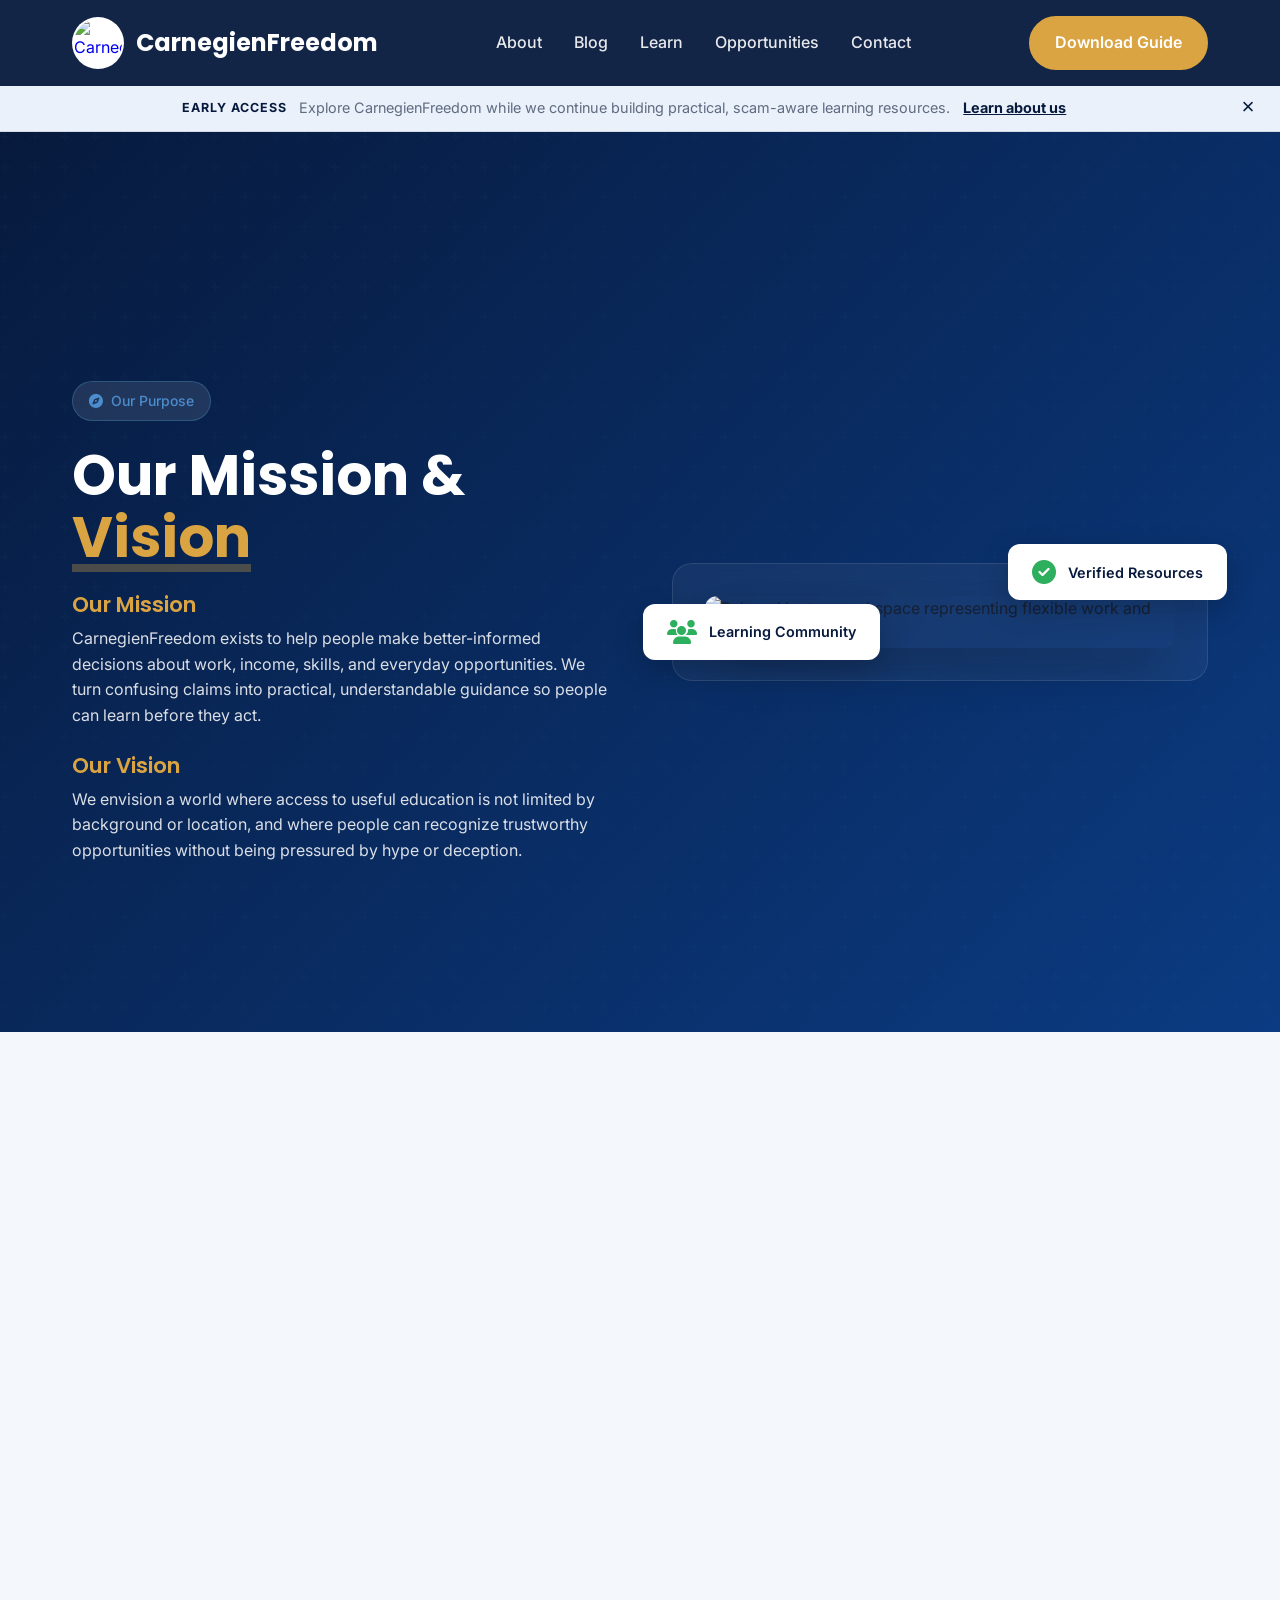
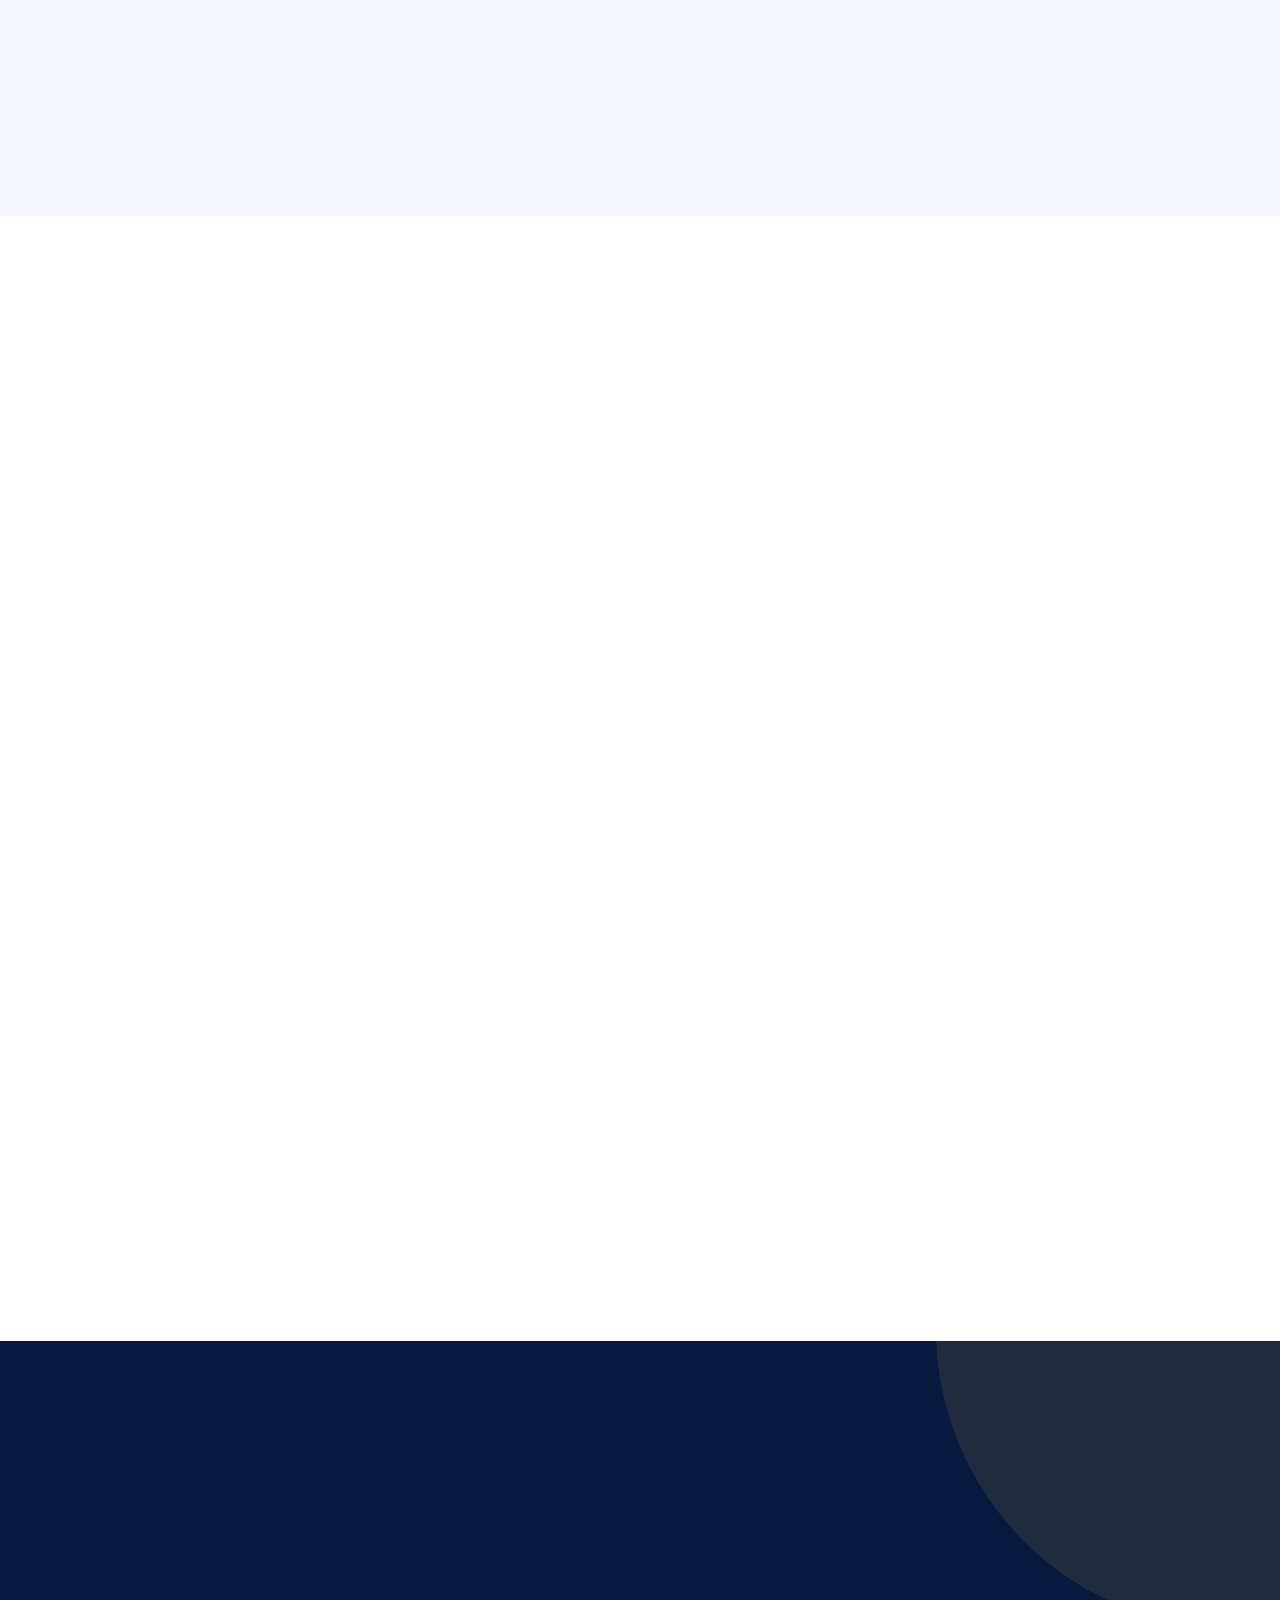
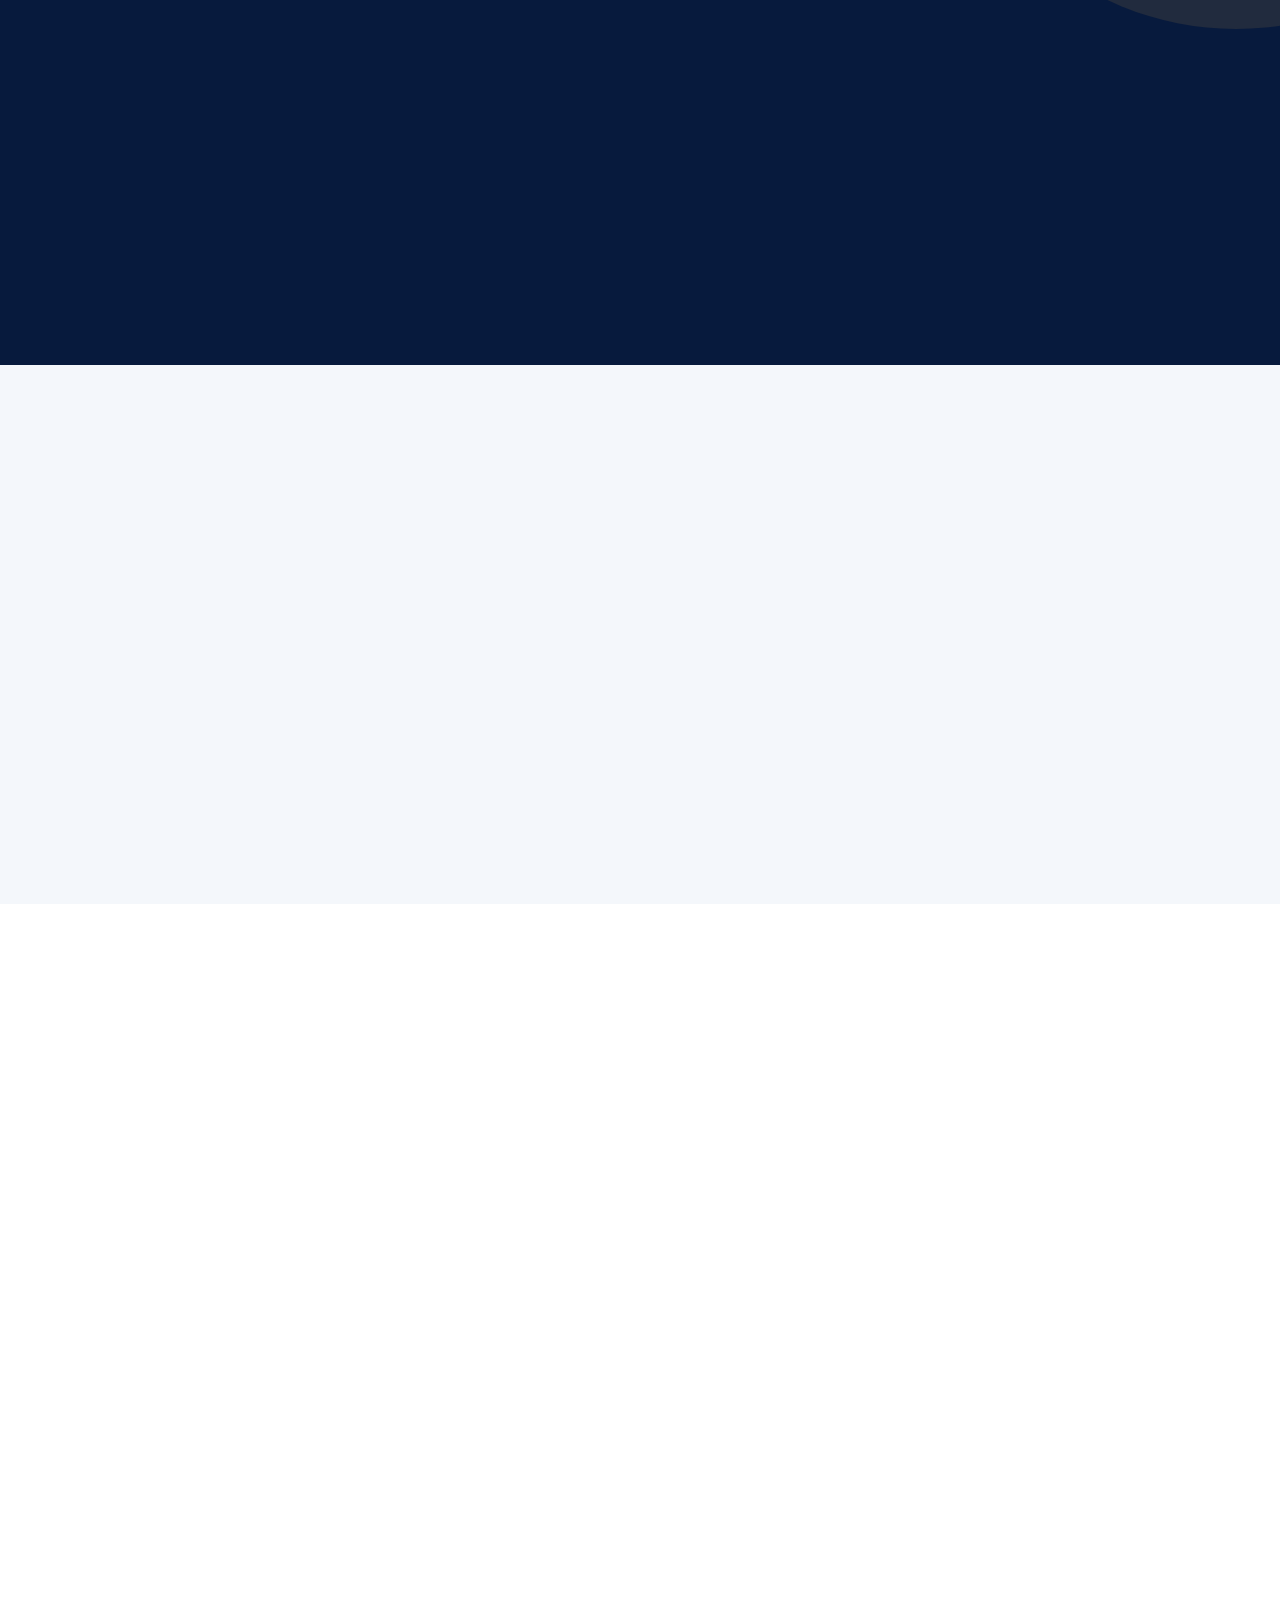
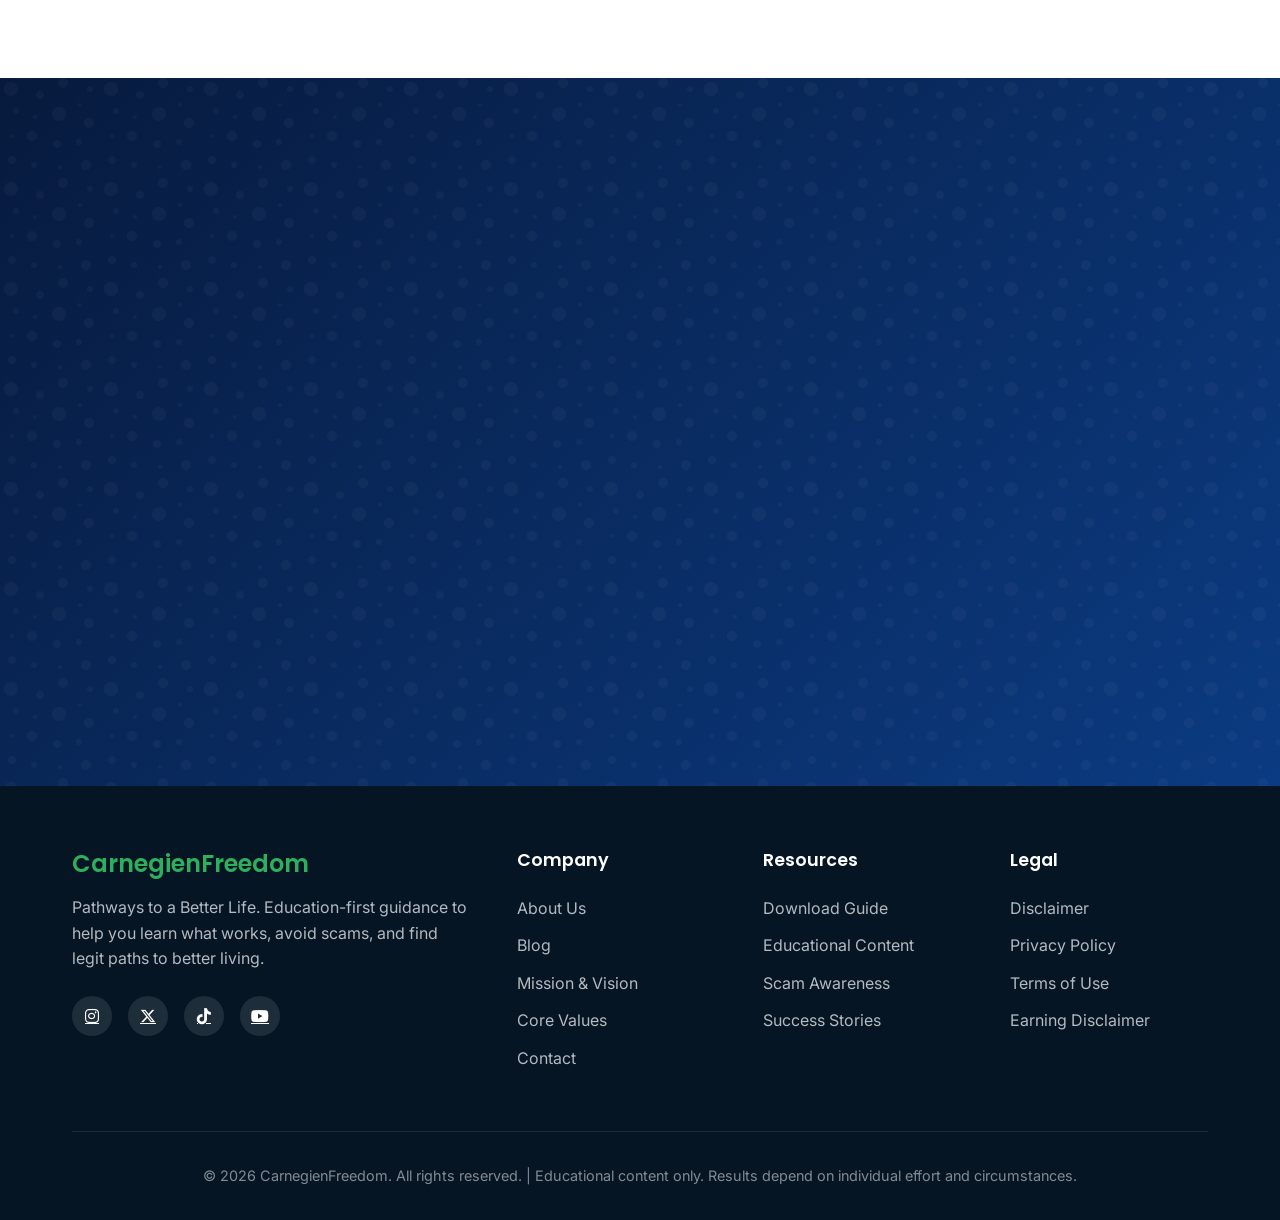
==== commit a846ab5e: "feat: update hero image to better represent flexible work and financial freedom" ====
--- a/index.html
+++ b/index.html
@@ -90,9 +90,9 @@
             </div>
             <div class="hero-visual">
                 <div class="hero-image-container">
-                    <img src="https://images.unsplash.com/photo-1522202176988-66273c2fd55f?w=800&q=80"
-                        alt="Diverse people learning online" class="hero-image" loading="eager" fetchpriority="high"
-                        decoding="async">
+                    <img src="https://images.unsplash.com/photo-1498050108023-c5249f4df085?w=800&q=80"
+                        alt="Relaxed laptop workspace representing flexible work and financial freedom"
+                        class="hero-image" loading="eager" fetchpriority="high" decoding="async">
                     <div class="floating-card card-1">
                         <i class="fas fa-check-circle"></i>
                         <span>Verified Resources</span>
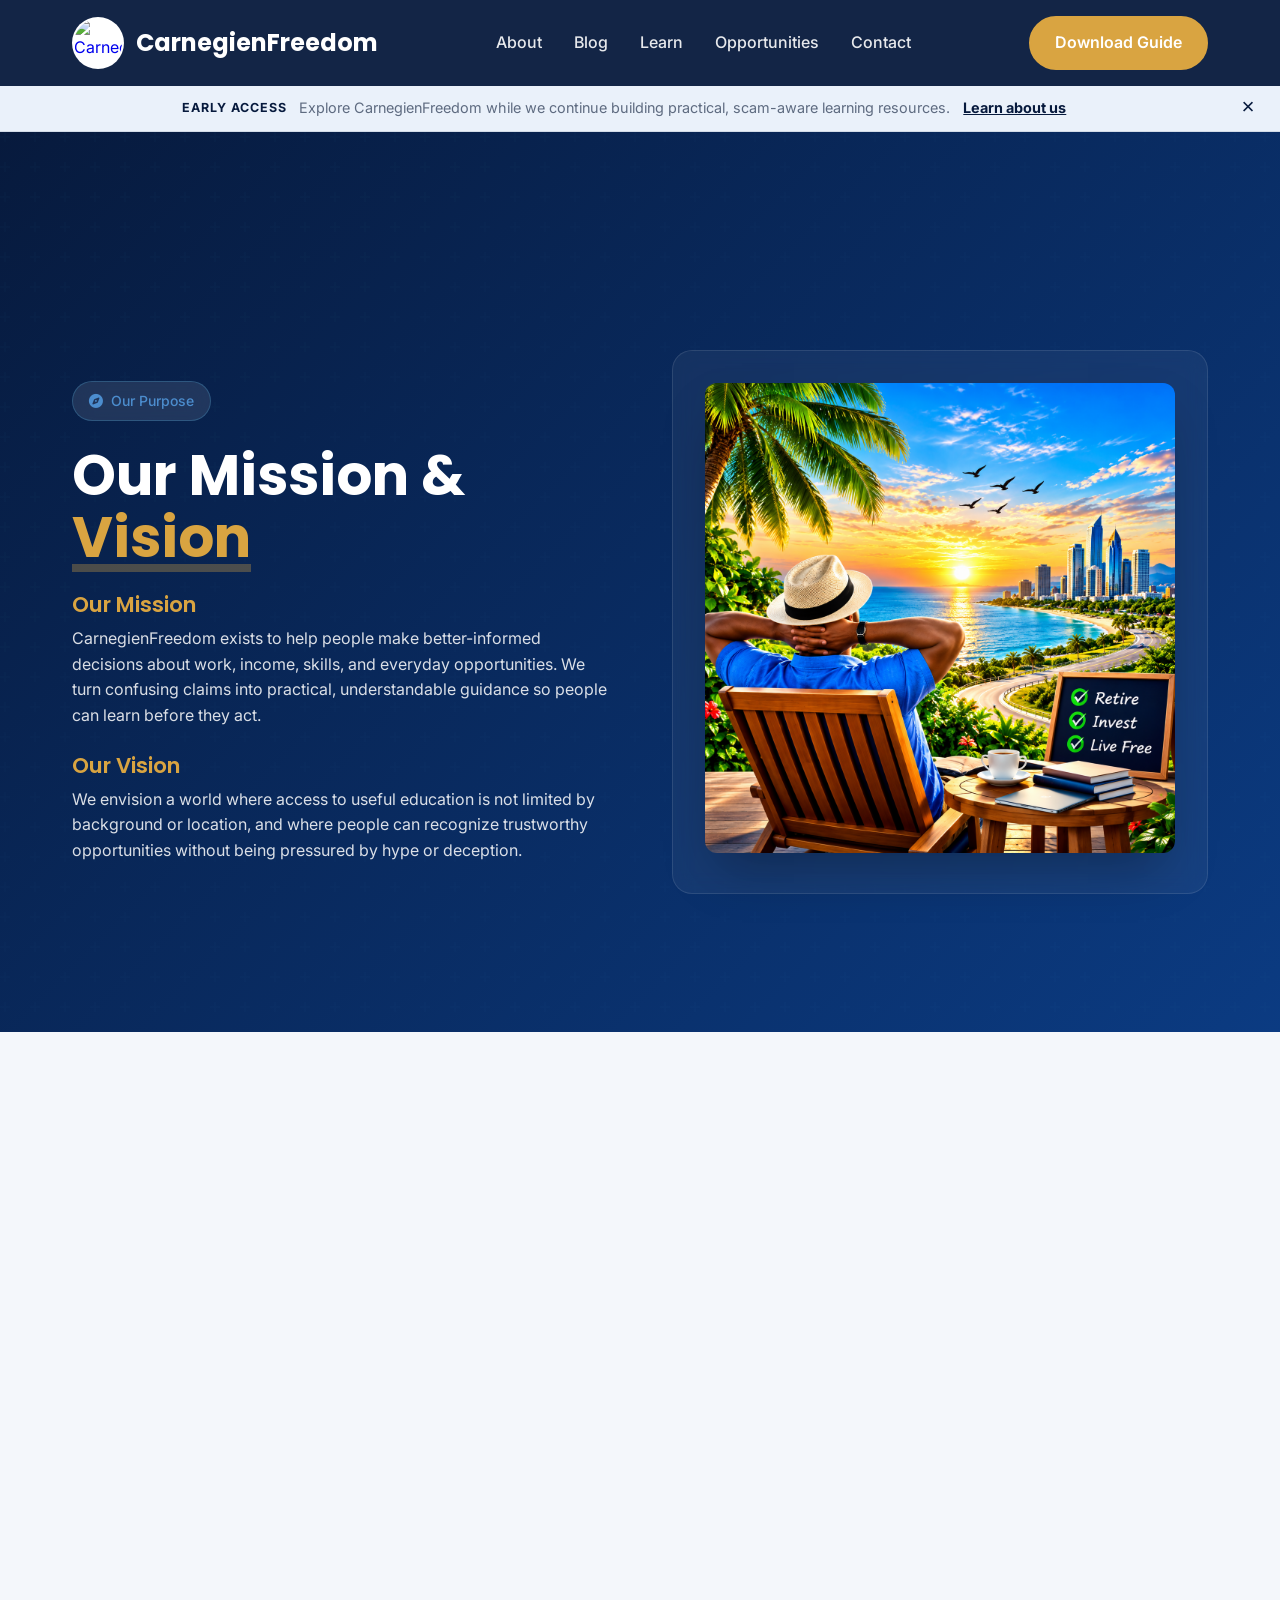
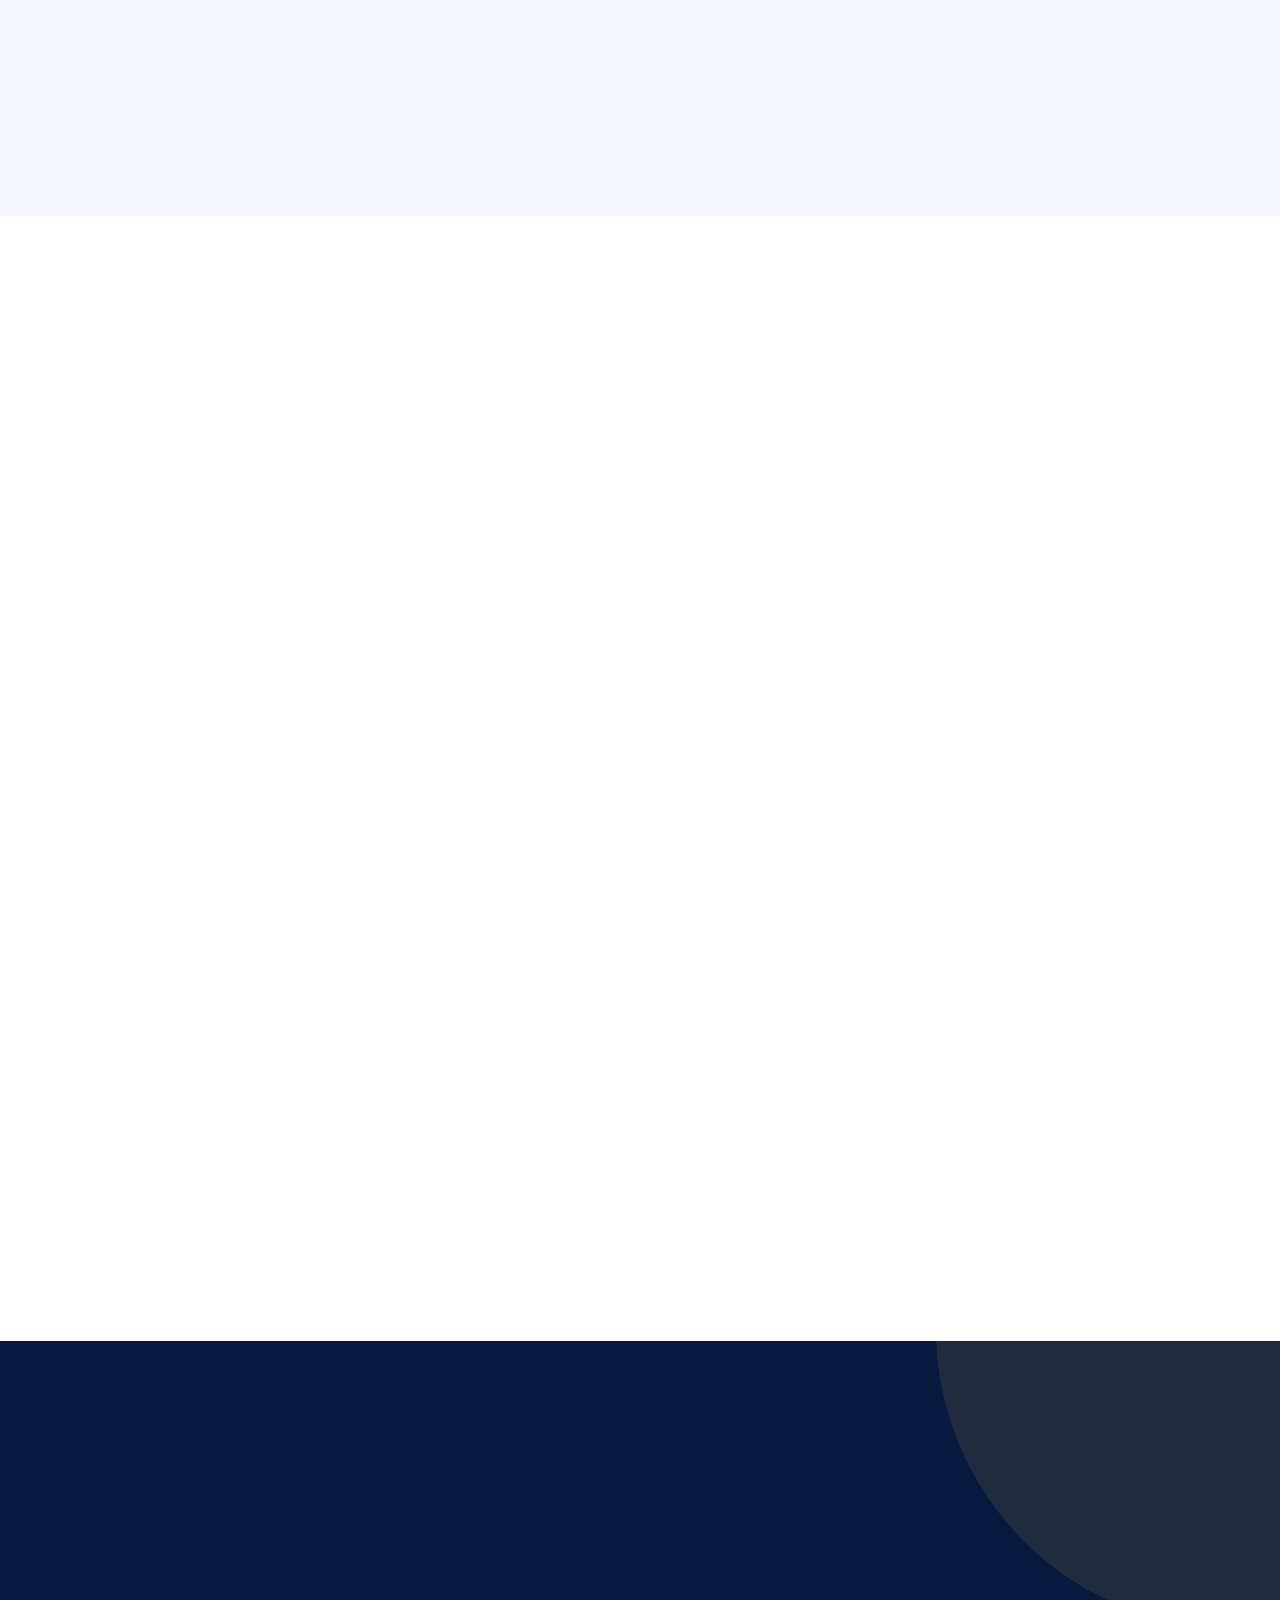
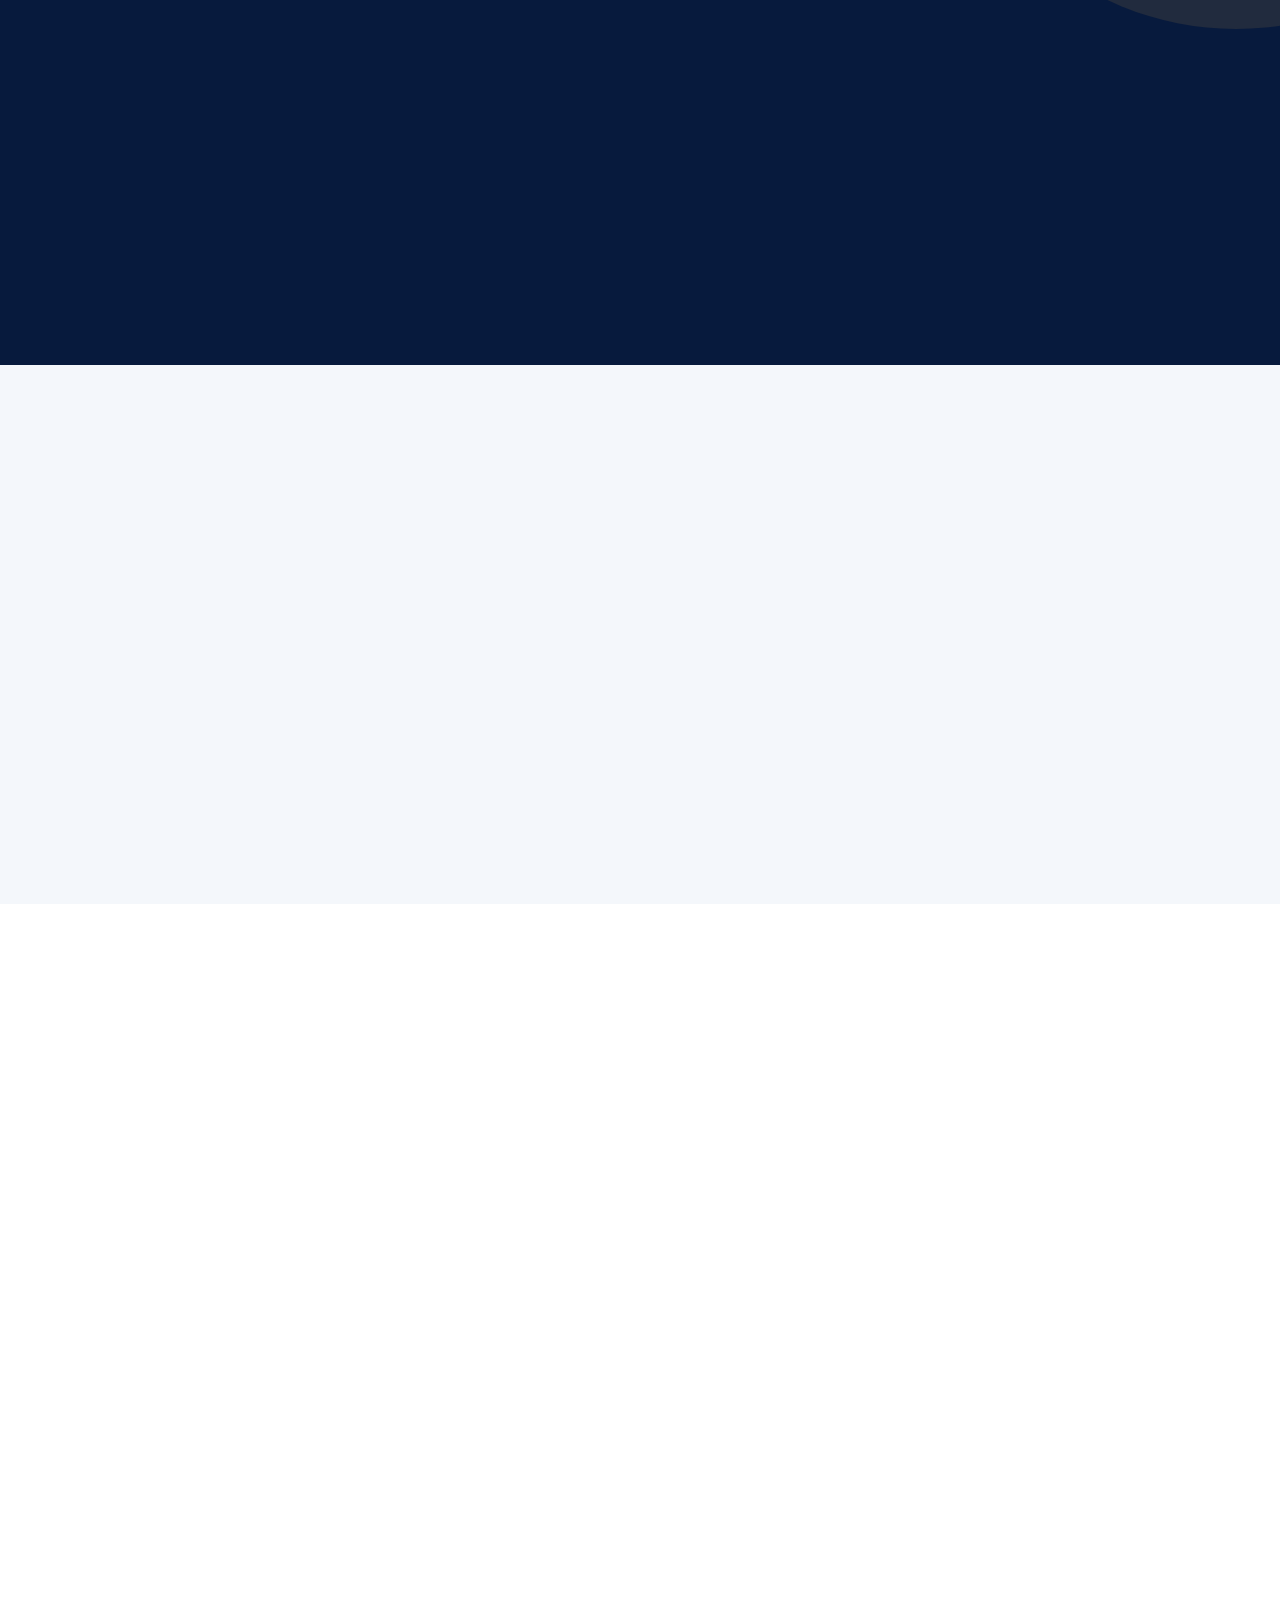
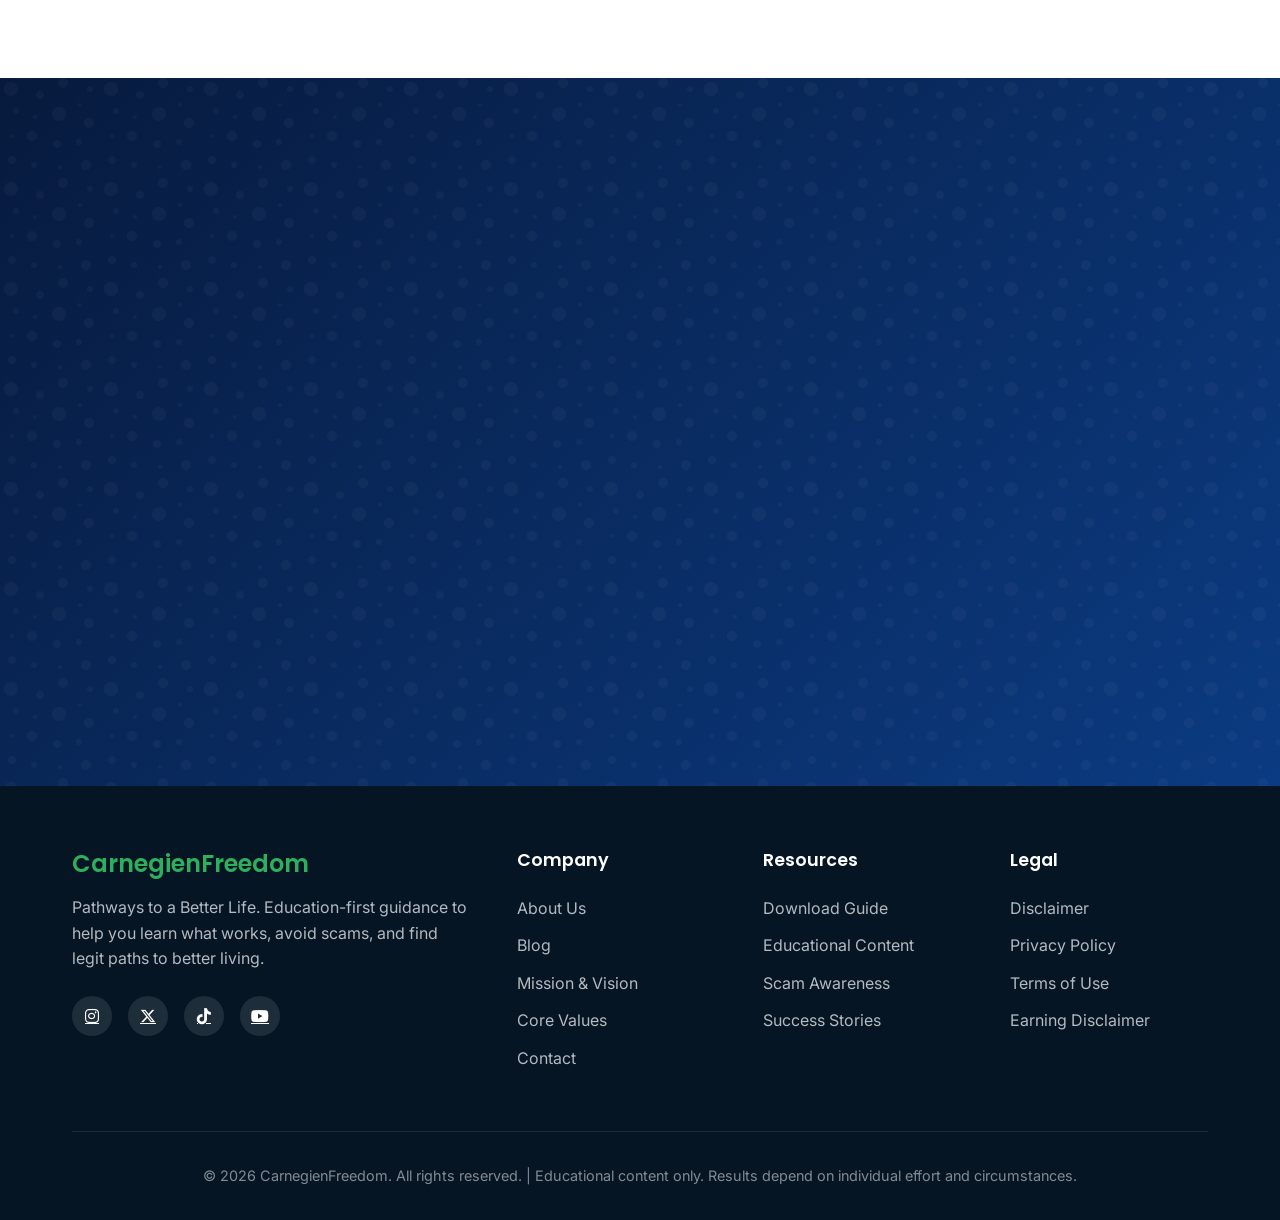
==== commit 962cf83c: "feat: update hero image to better reflect financial freedom and enhance visual appeal" ====
--- a/index.html
+++ b/index.html
@@ -90,17 +90,9 @@
             </div>
             <div class="hero-visual">
                 <div class="hero-image-container">
-                    <img src="https://images.unsplash.com/photo-1498050108023-c5249f4df085?w=800&q=80"
-                        alt="Relaxed laptop workspace representing flexible work and financial freedom"
+                    <img src="images/financial-freedom-hero.png"
+                        alt="Man relaxing in a chair beside a tropical coast with a laptop, books, and a sign reading Retire, Invest, Live Free"
                         class="hero-image" loading="eager" fetchpriority="high" decoding="async">
-                    <div class="floating-card card-1">
-                        <i class="fas fa-check-circle"></i>
-                        <span>Verified Resources</span>
-                    </div>
-                    <div class="floating-card card-2">
-                        <i class="fas fa-users"></i>
-                        <span>Learning Community</span>
-                    </div>
                 </div>
             </div>
         </div>
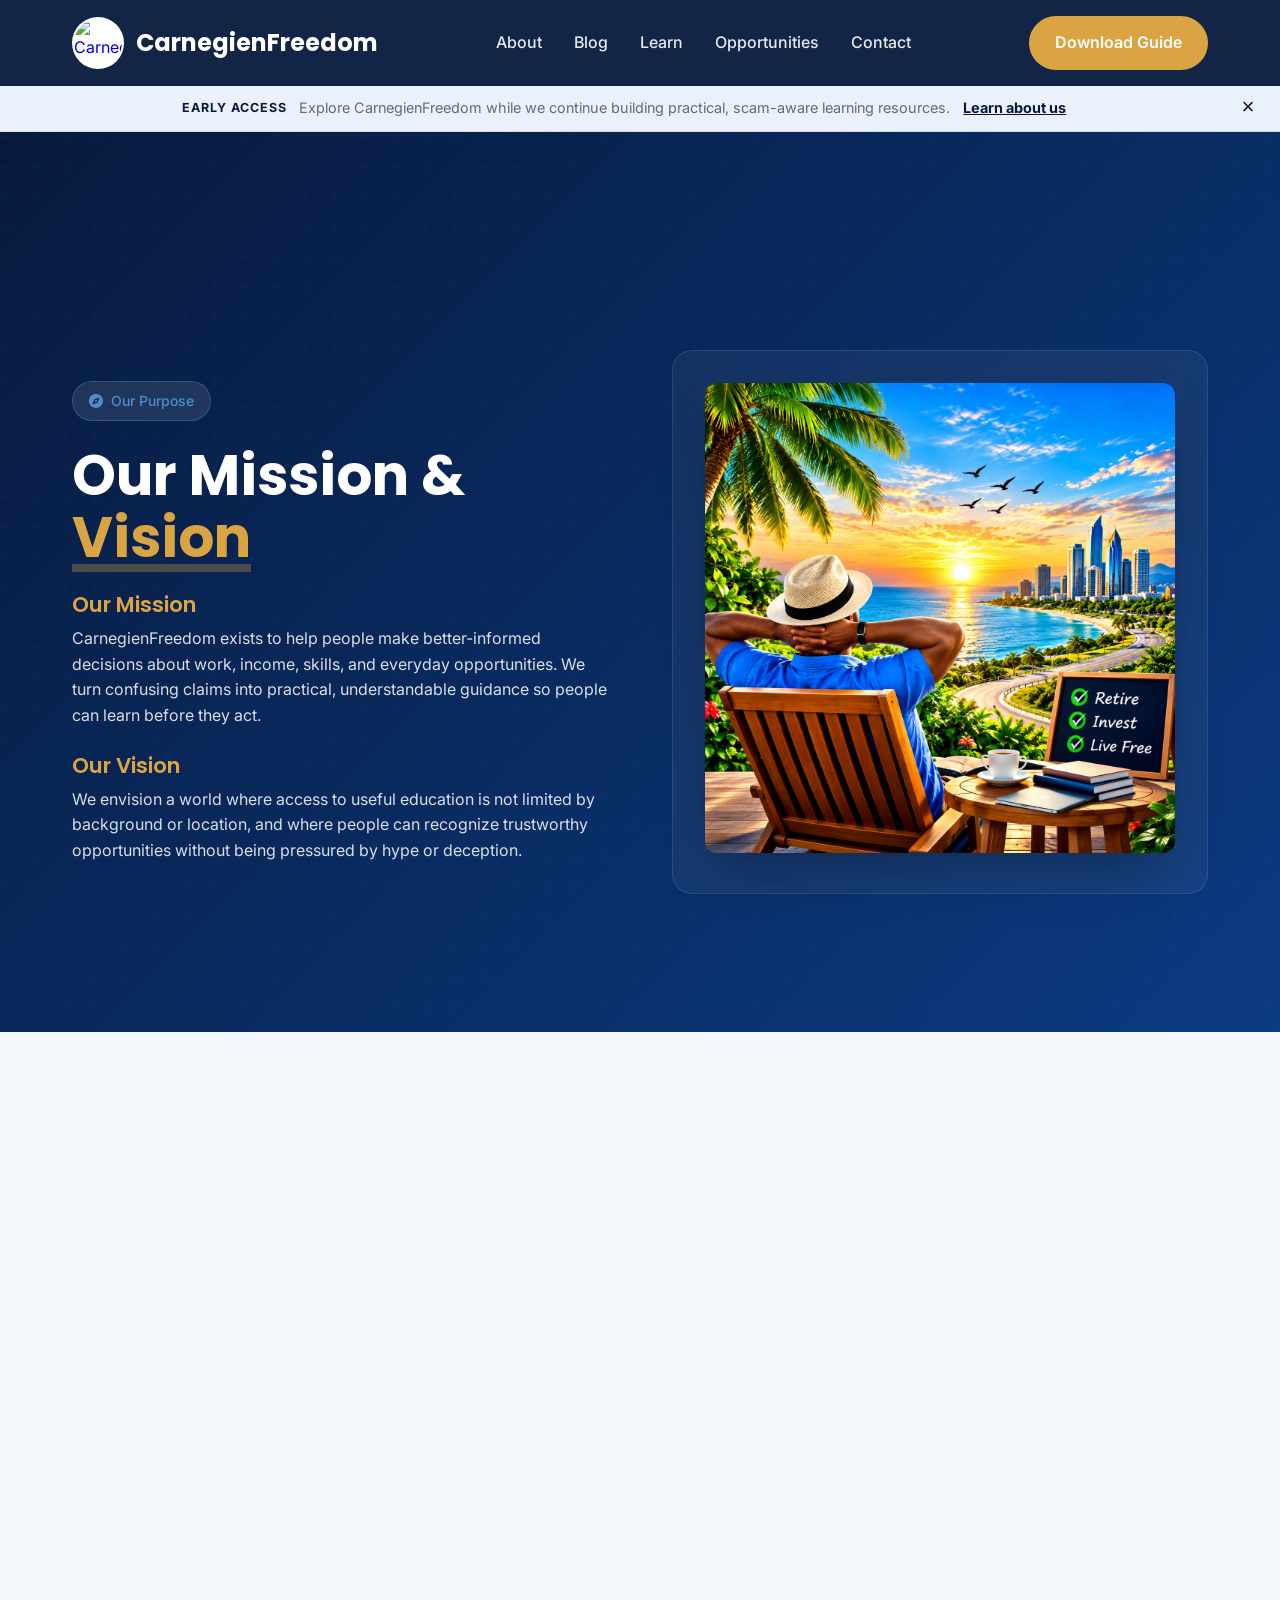
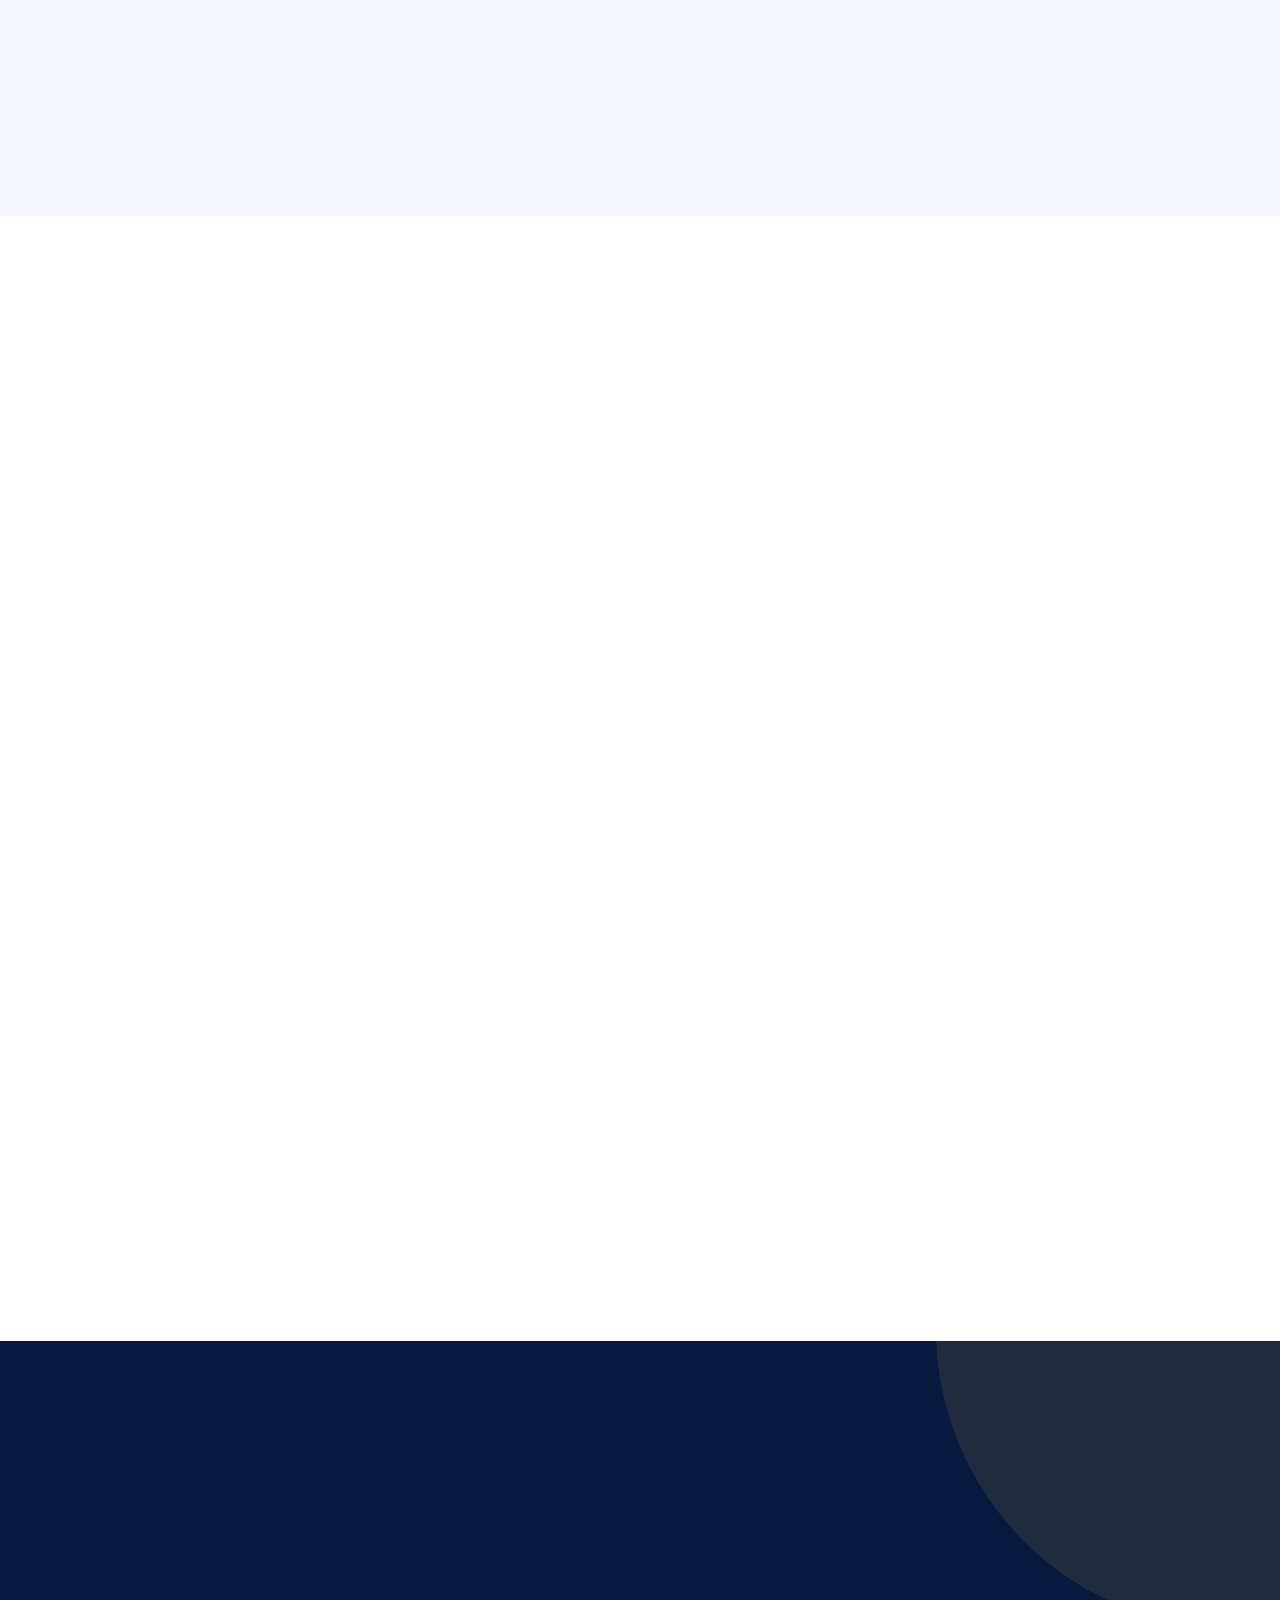
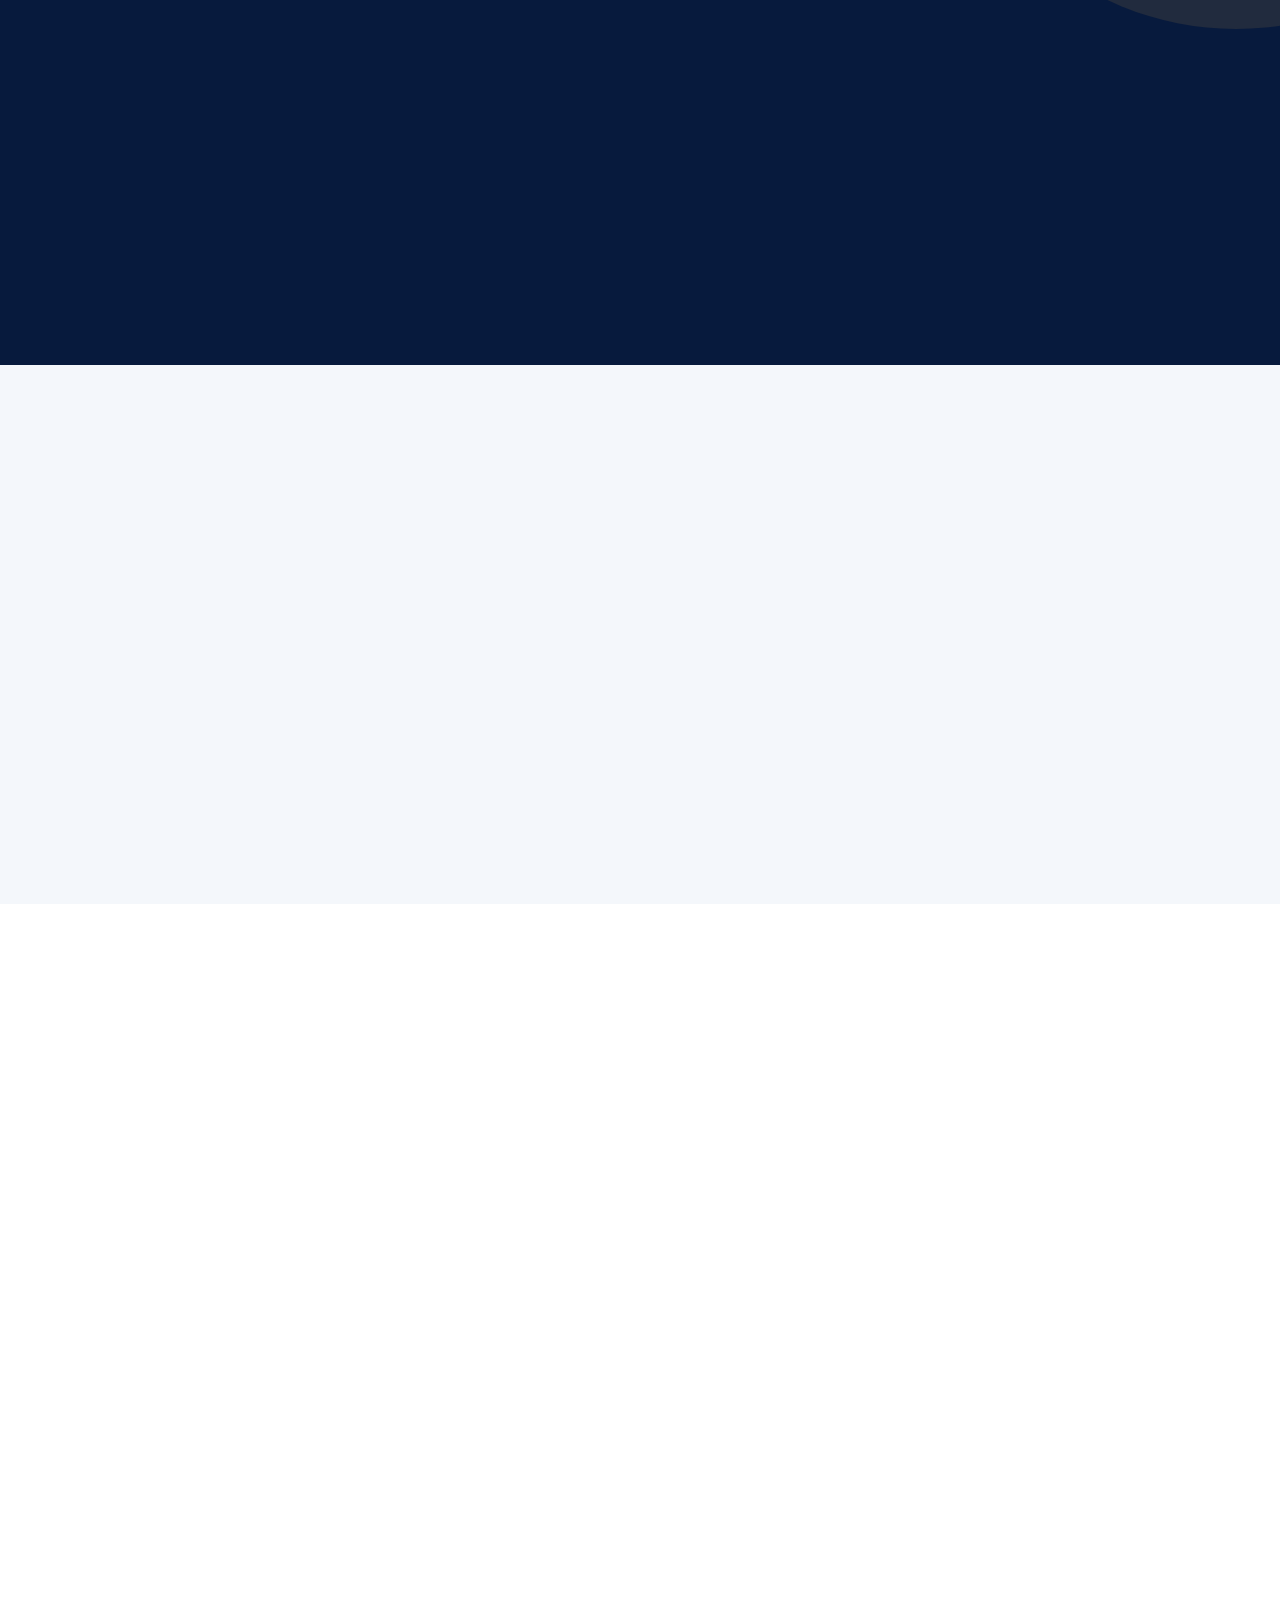
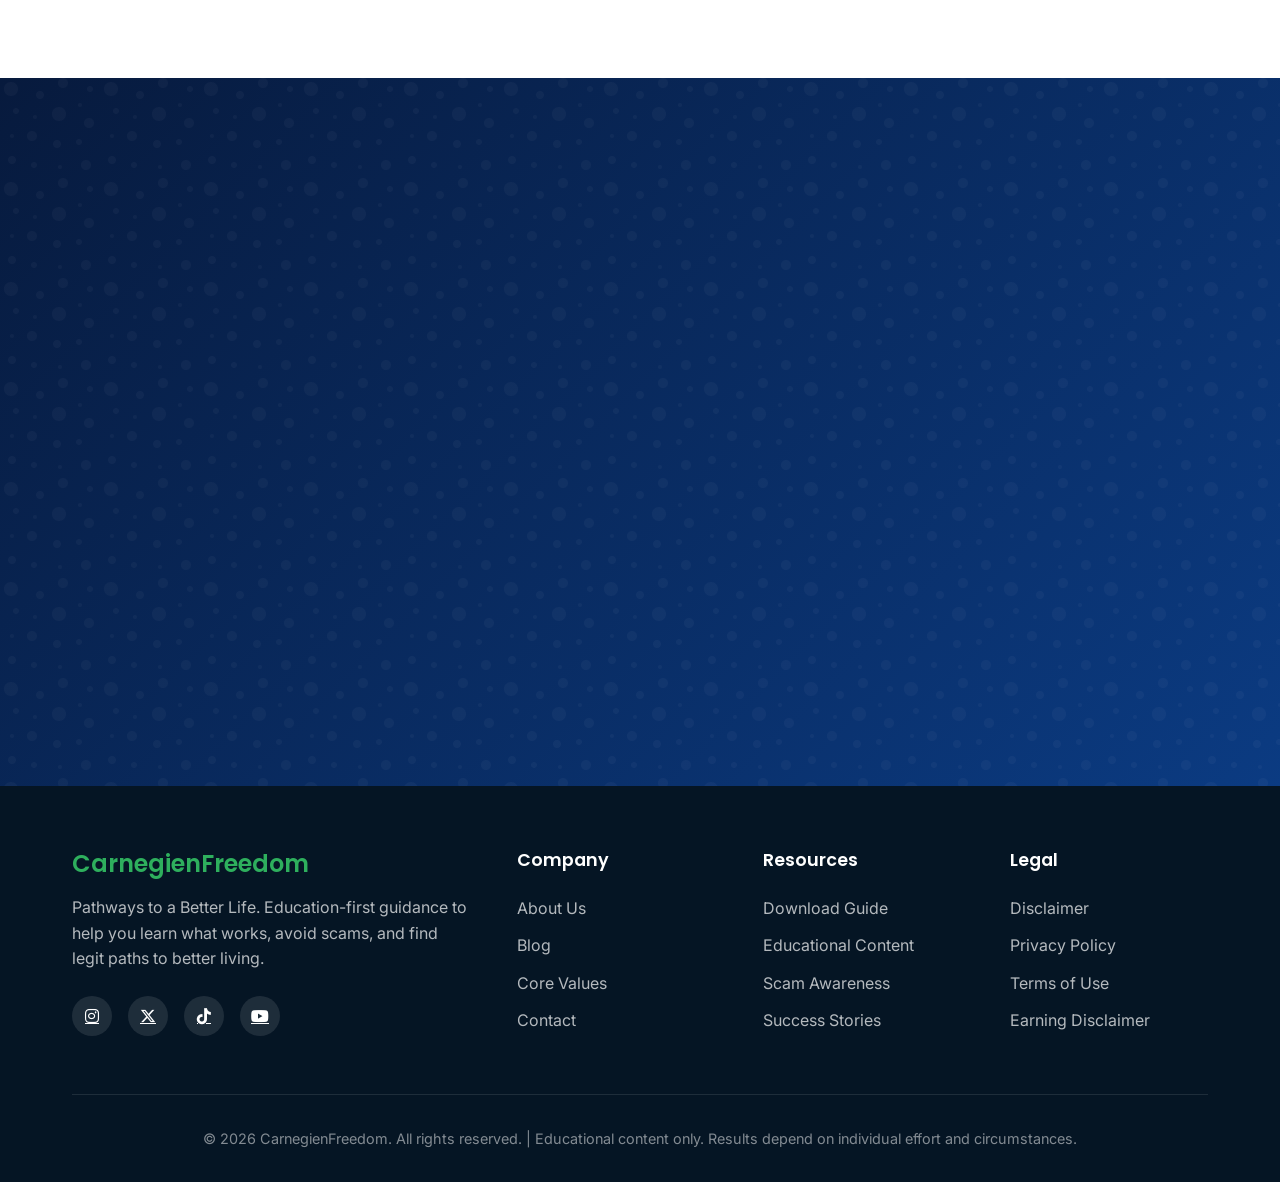
==== commit 1f6c4b46: "feat: remove mission and vision page and update links across the site" ====
--- a/index.html
+++ b/index.html
@@ -336,7 +336,6 @@
                     <ul>
                         <li><a href="about.html">About Us</a></li>
                         <li><a href="blog.html" class="active">Blog</a></li>
-                        <li><a href="mission-vision.html">Mission &amp; Vision</a></li>
                         <li><a href="core-values.html">Core Values</a></li>
                         <li><a href="contact.html">Contact</a></li>
                     </ul>
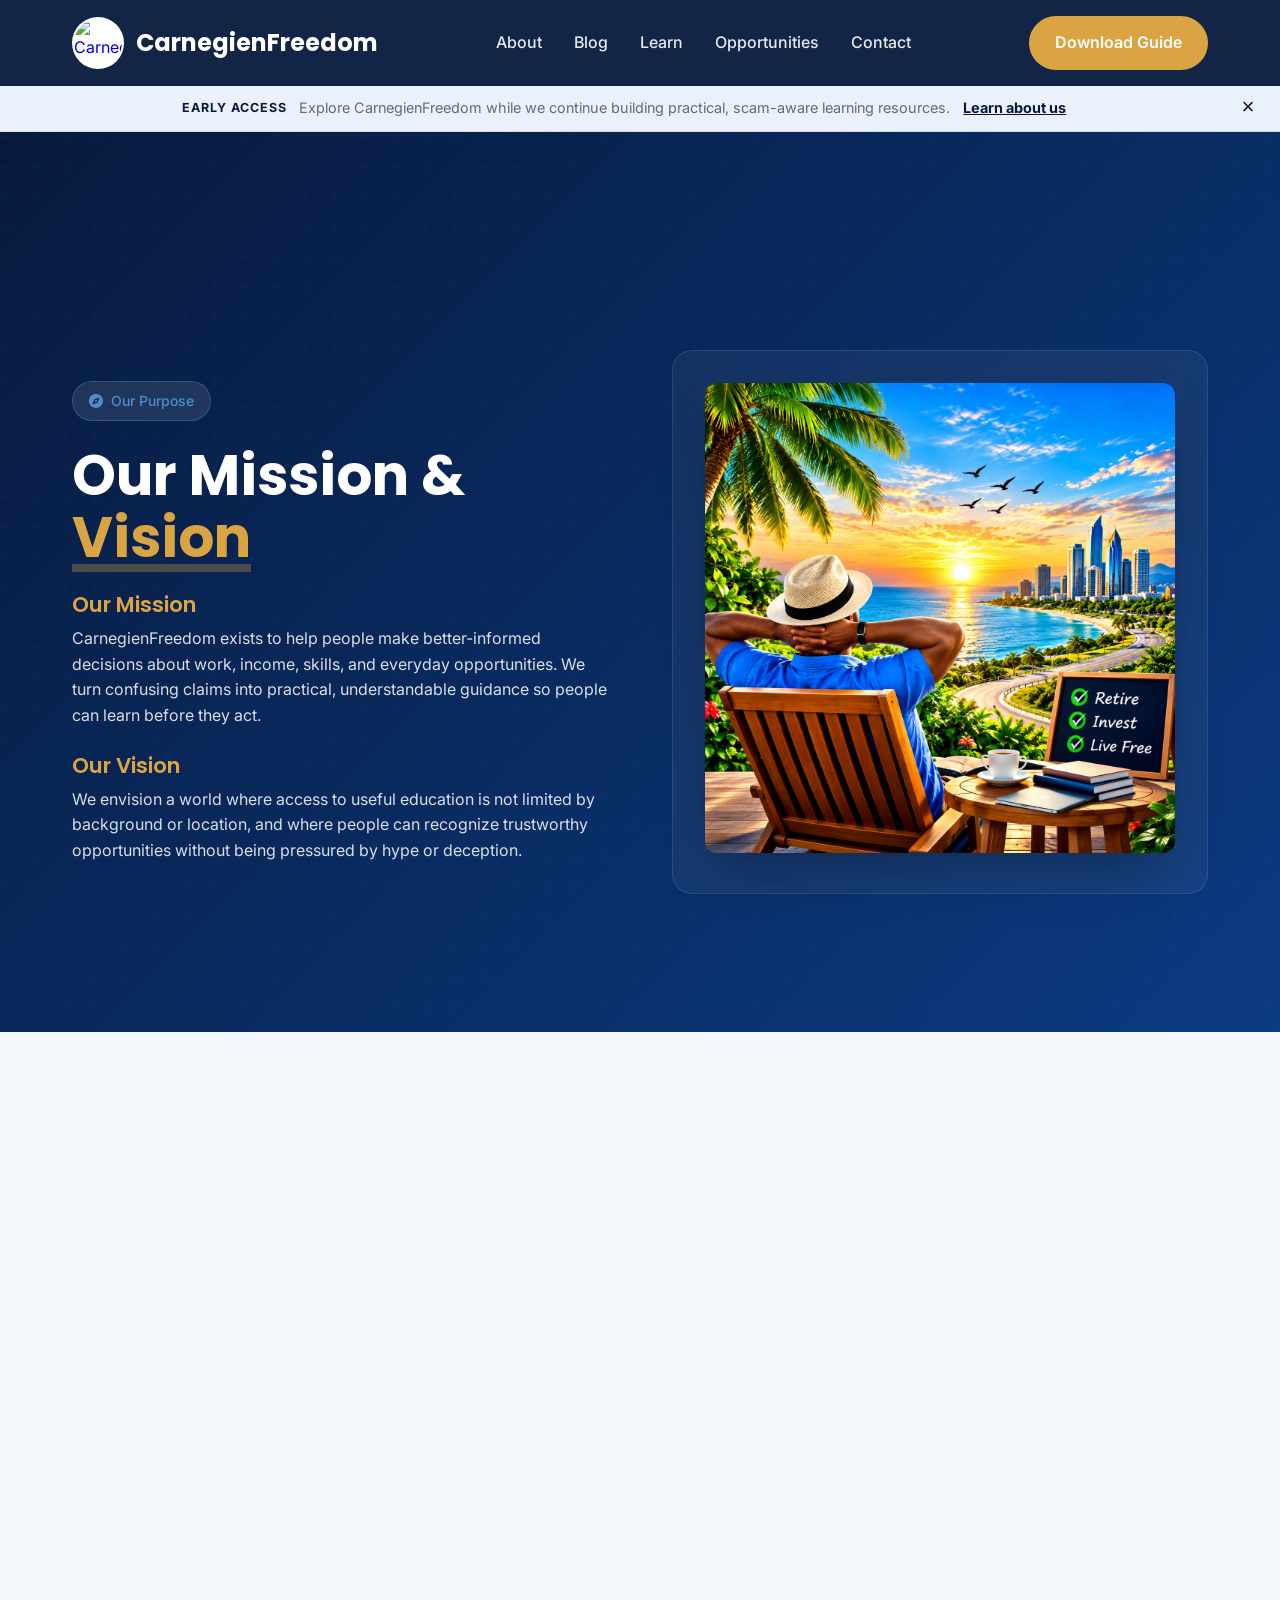
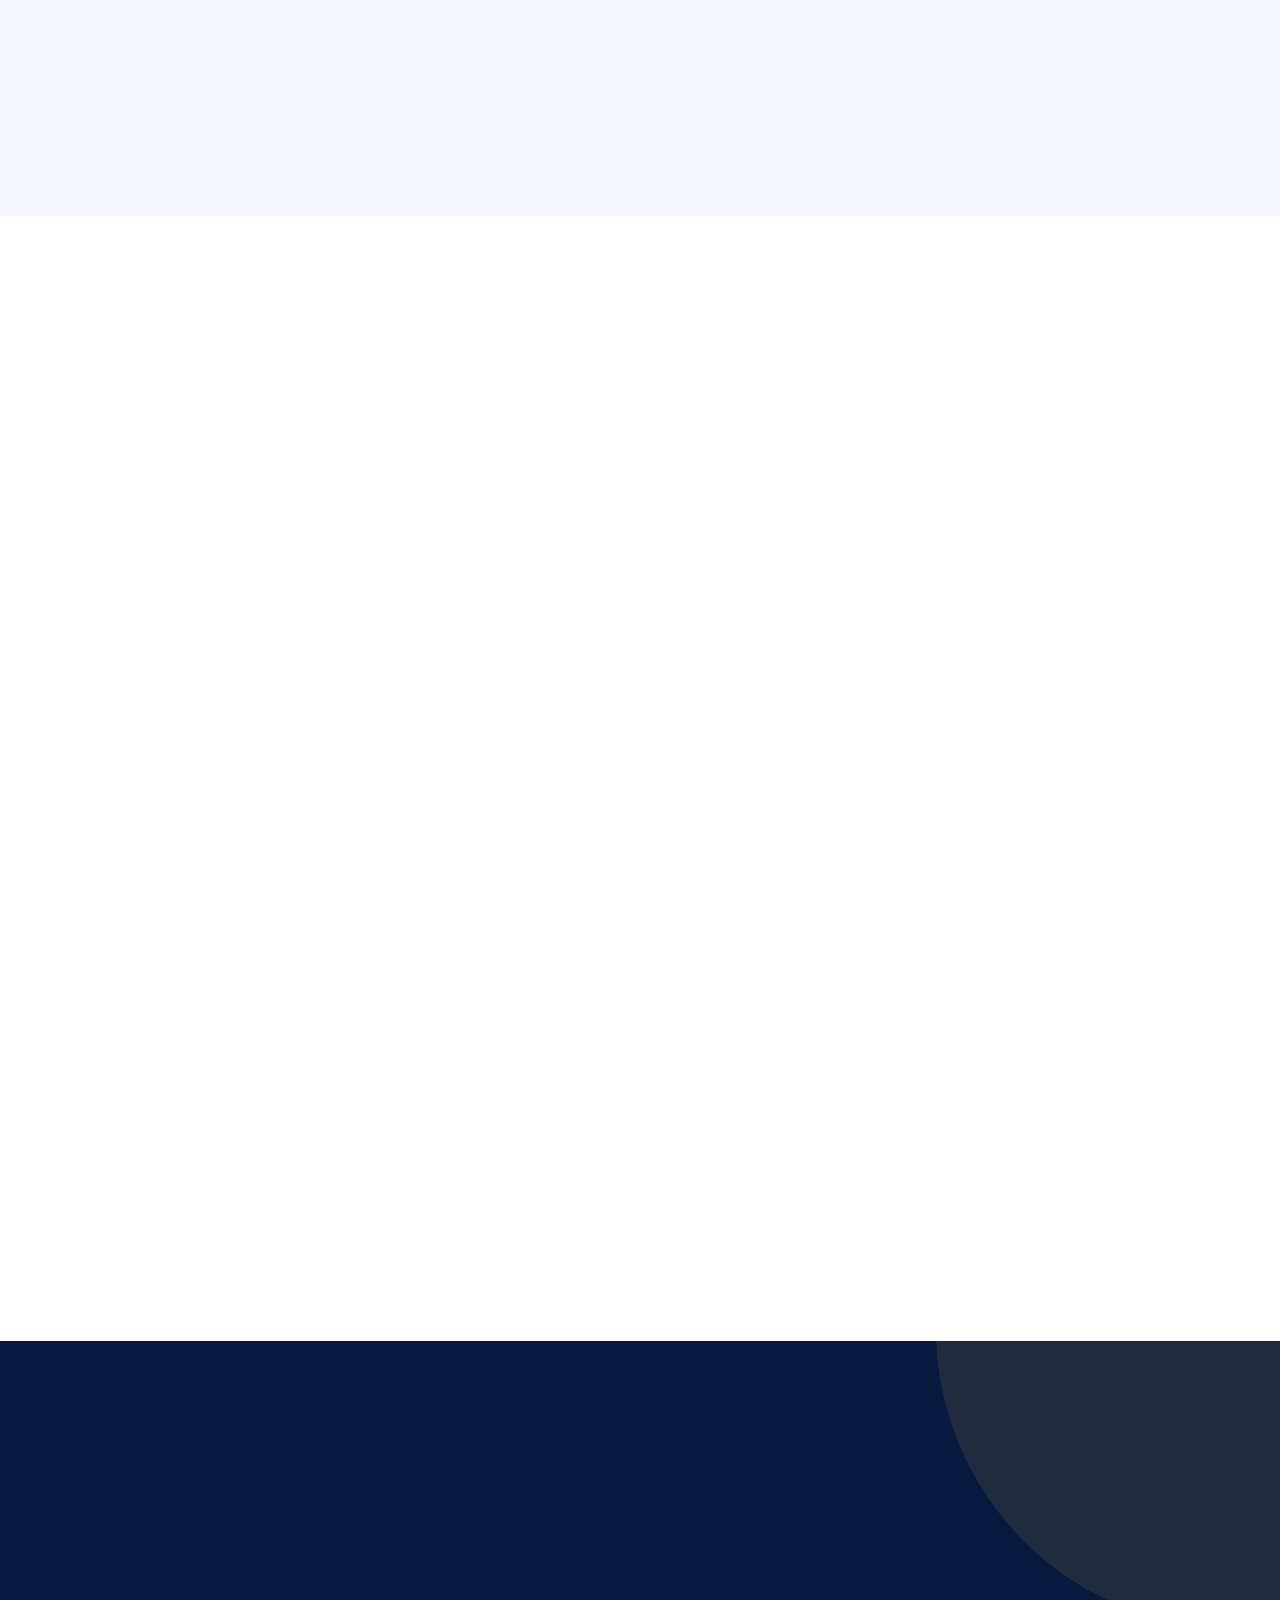
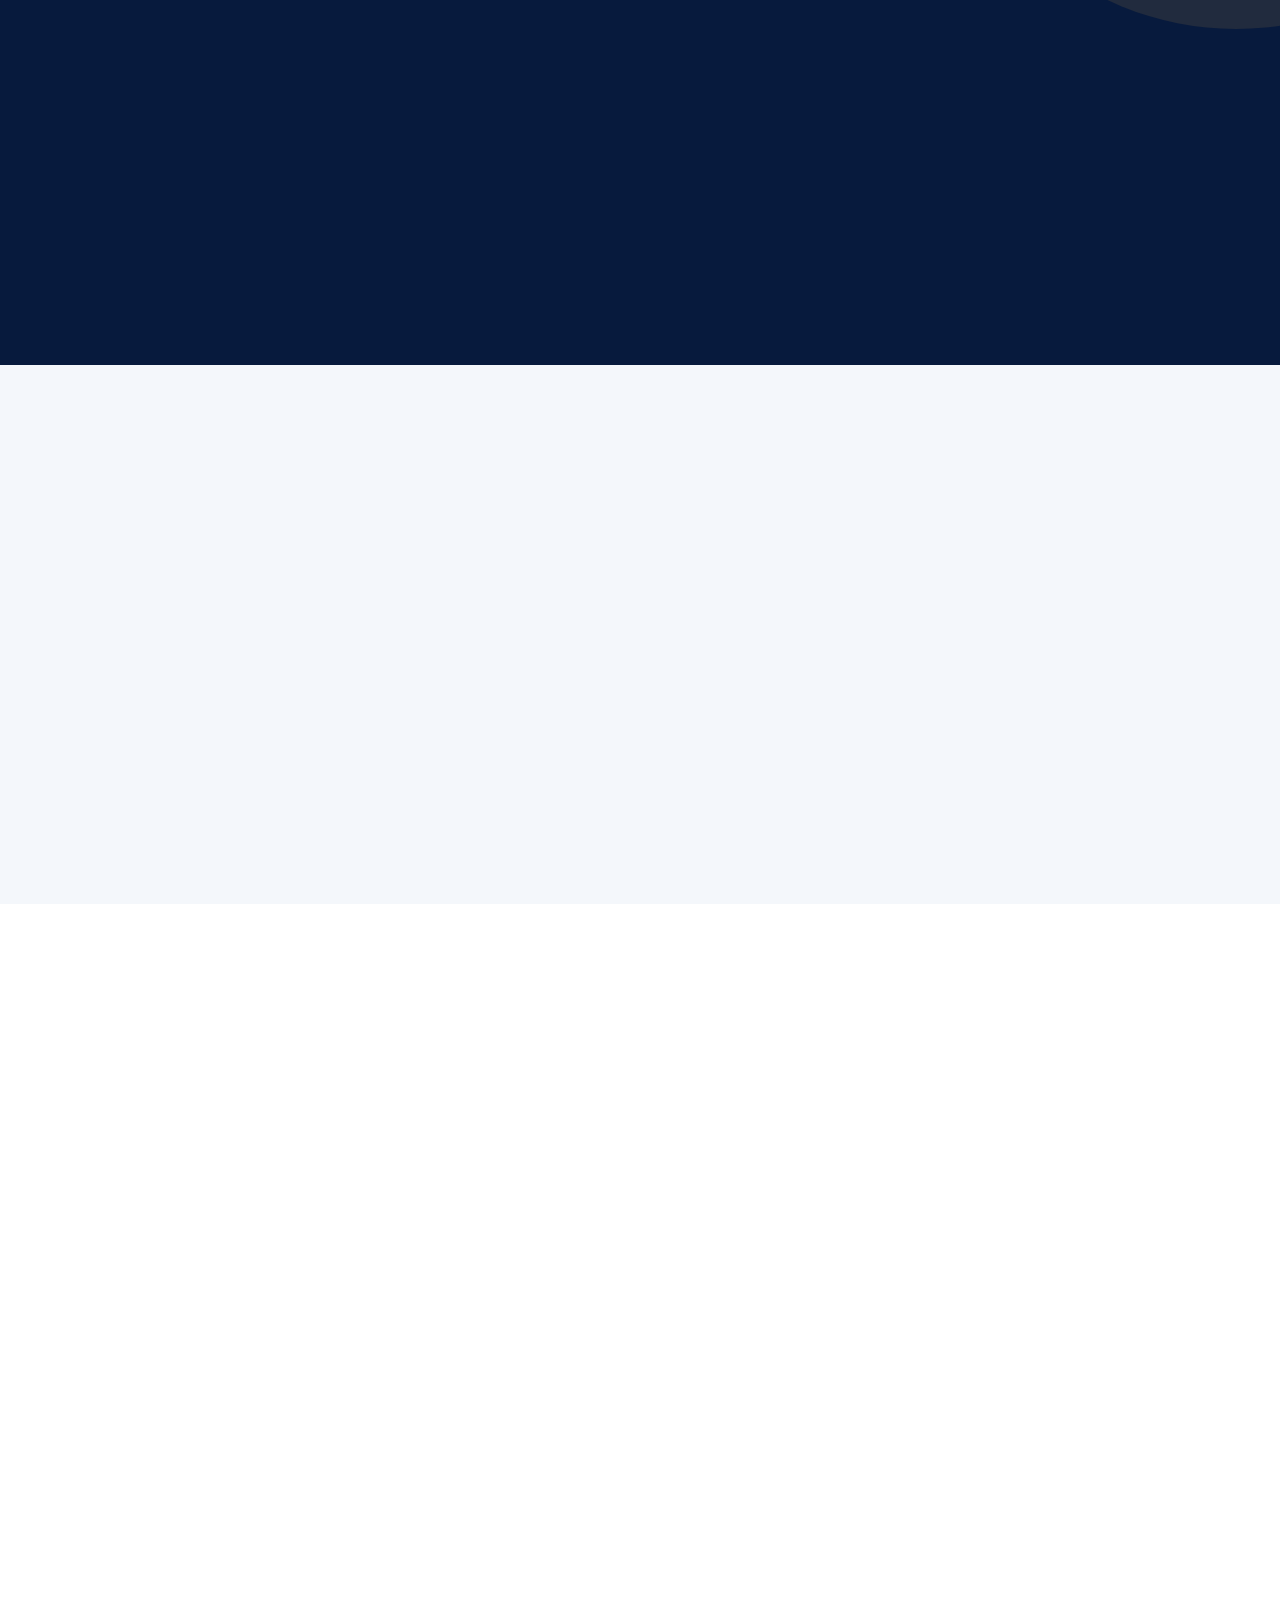
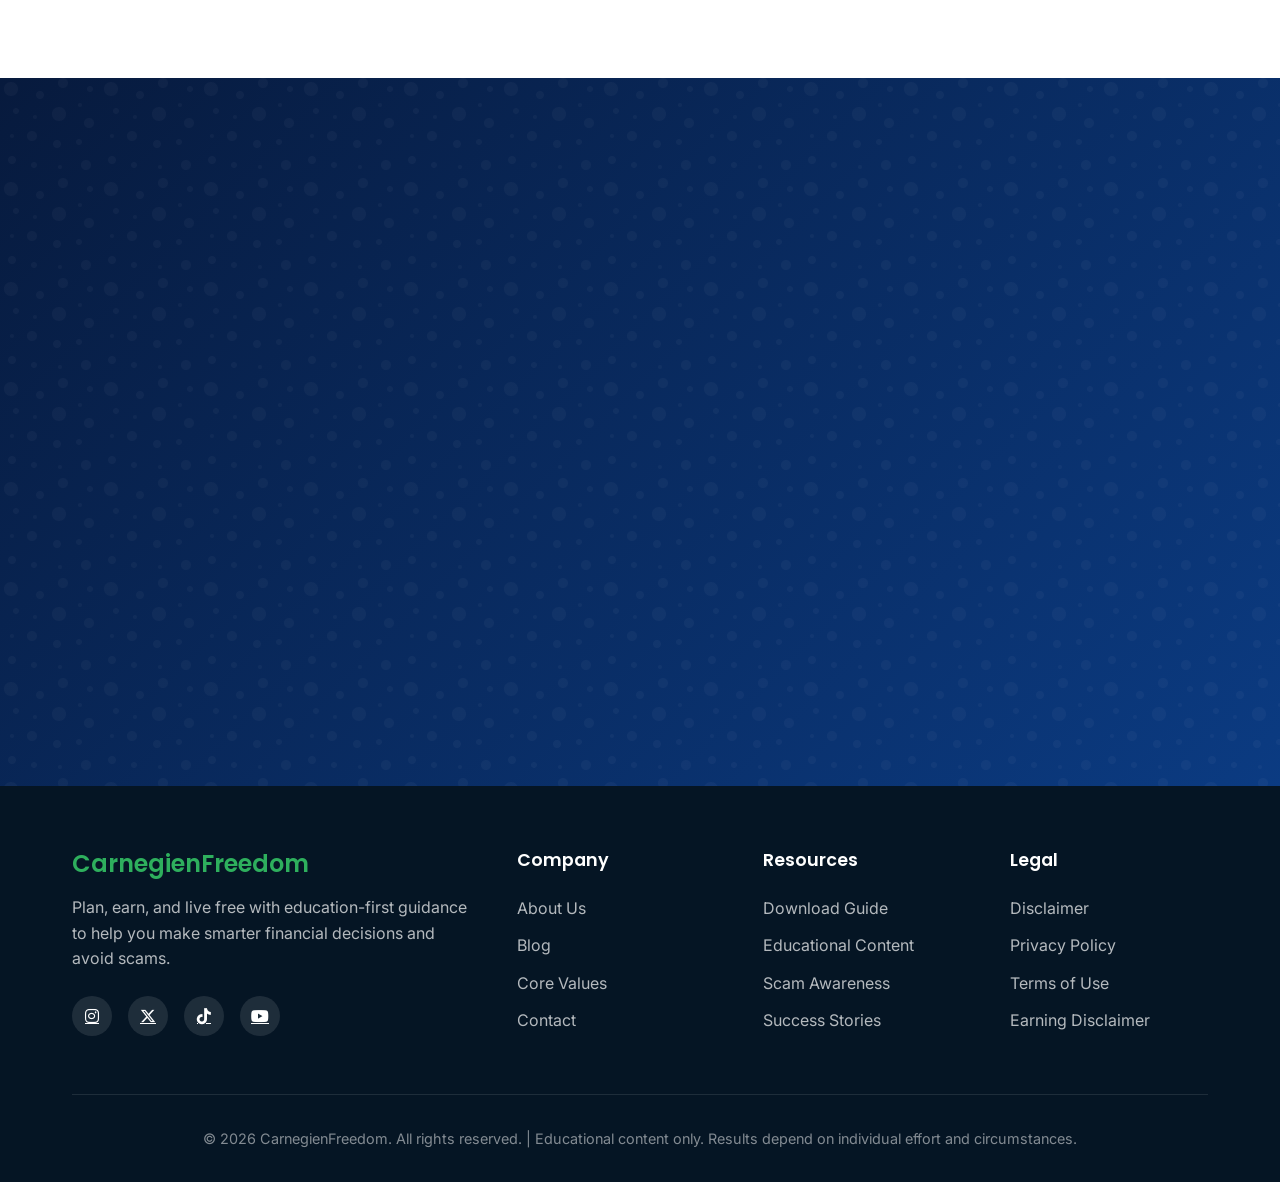
==== commit 237c72d2: "feat: update logo image references and enhance site messaging for clarity and consistency" ====
--- a/index.html
+++ b/index.html
@@ -4,10 +4,10 @@
 <head>
     <meta charset="UTF-8">
     <meta name="viewport" content="width=device-width, initial-scale=1.0">
-    <title>CarnegienFreedom | Legit Ways to Live Better, Smarter, and More Securely</title>
+    <title>CarnegienFreedom | Plan, Earn, and Live Free</title>
     <link rel="icon" type="image/svg+xml" href="images/favicon.svg">
     <meta name="description"
-        content="Education-first guidance to help you learn what works, avoid scams, and find legit paths to better living. Global. Trustworthy. Scam-free.">
+        content="CarnegienFreedom helps you plan, earn, and live free through practical financial-freedom education and scam-aware guidance.">
     <link rel="preconnect" href="https://fonts.googleapis.com">
     <link rel="preconnect" href="https://fonts.gstatic.com" crossorigin>
     <link rel="dns-prefetch" href="https://images.unsplash.com">
@@ -25,7 +25,7 @@
     <nav class="navbar">
         <div class="nav-container">
             <a href="#" class="logo">
-                <div class="logo-icon"><img src="images/Logo.png" alt="CarnegienFreedom logo"></div>
+                <div class="logo-icon"><img src="images/logo.png" alt="CarnegienFreedom logo"></div>
                 <span class="logo-text">CarnegienFreedom</span>
             </a>
             <ul class="nav-links">
@@ -102,7 +102,7 @@
     <section class="trust-section" id="about">
         <div class="container">
             <div class="section-header fade-in">
-                <h2>Why People Are Searching for Legit Ways</h2>
+                <h2>Why People Are Searching for Financial Freedom</h2>
                 <p>The world is changing fast. Jobs are evolving, costs are rising, and misinformation is everywhere.
                     CarnegienFreedom exists to help everyday people cut through the noise and access real, verified, and
                     educational solutions.</p>
@@ -283,7 +283,7 @@
             <div class="guide-section-content">
                 <div class="guide-section-text fade-in">
                     <h2>Download the Free Educational Guide</h2>
-                    <p><strong>"Legit Ways to Live Better in a Changing World"</strong> — An Educational Guide to Safer
+                    <p><strong>"Plan, Earn, and Live Free in a Changing World"</strong> — An Educational Guide to Safer
                         Opportunities, Smarter Choices, and Scam-Free Growth.</p>
                     <a href="assets/legit-ways-guide.pdf" class="btn-primary" download="legit-ways-guide.pdf">
                         <i class="fas fa-download"></i>
@@ -322,8 +322,8 @@
             <div class="footer-content">
                 <div class="footer-brand">
                     <h3>CarnegienFreedom</h3>
-                    <p>Pathways to a Better Life. Education-first guidance to help you learn what works, avoid scams,
-                        and find legit paths to better living.</p>
+                    <p>Plan, earn, and live free with education-first guidance to help you make smarter financial
+                        decisions and avoid scams.</p>
                     <div class="social-links">
                         <a href="#" aria-label="Instagram"><i class="fab fa-instagram"></i></a>
                         <a href="#" aria-label="Twitter/X"><i class="fab fa-x-twitter"></i></a>
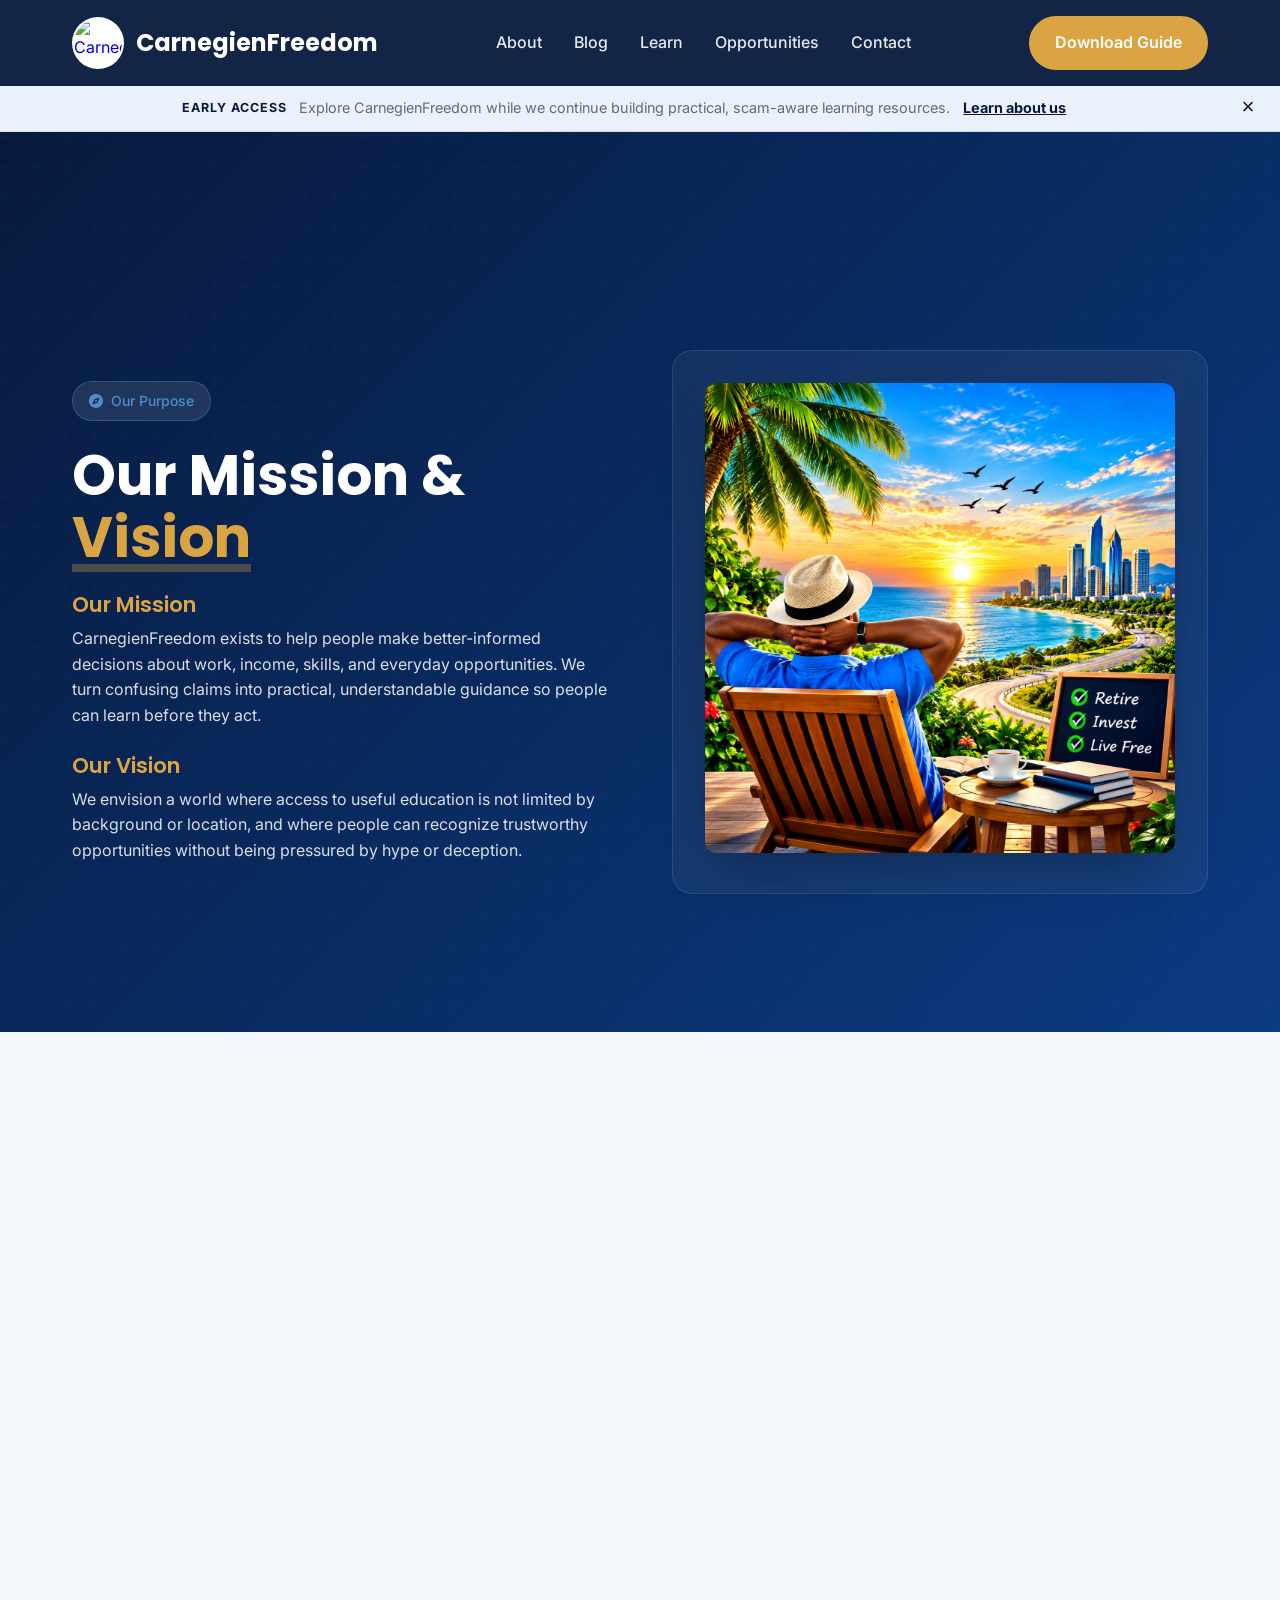
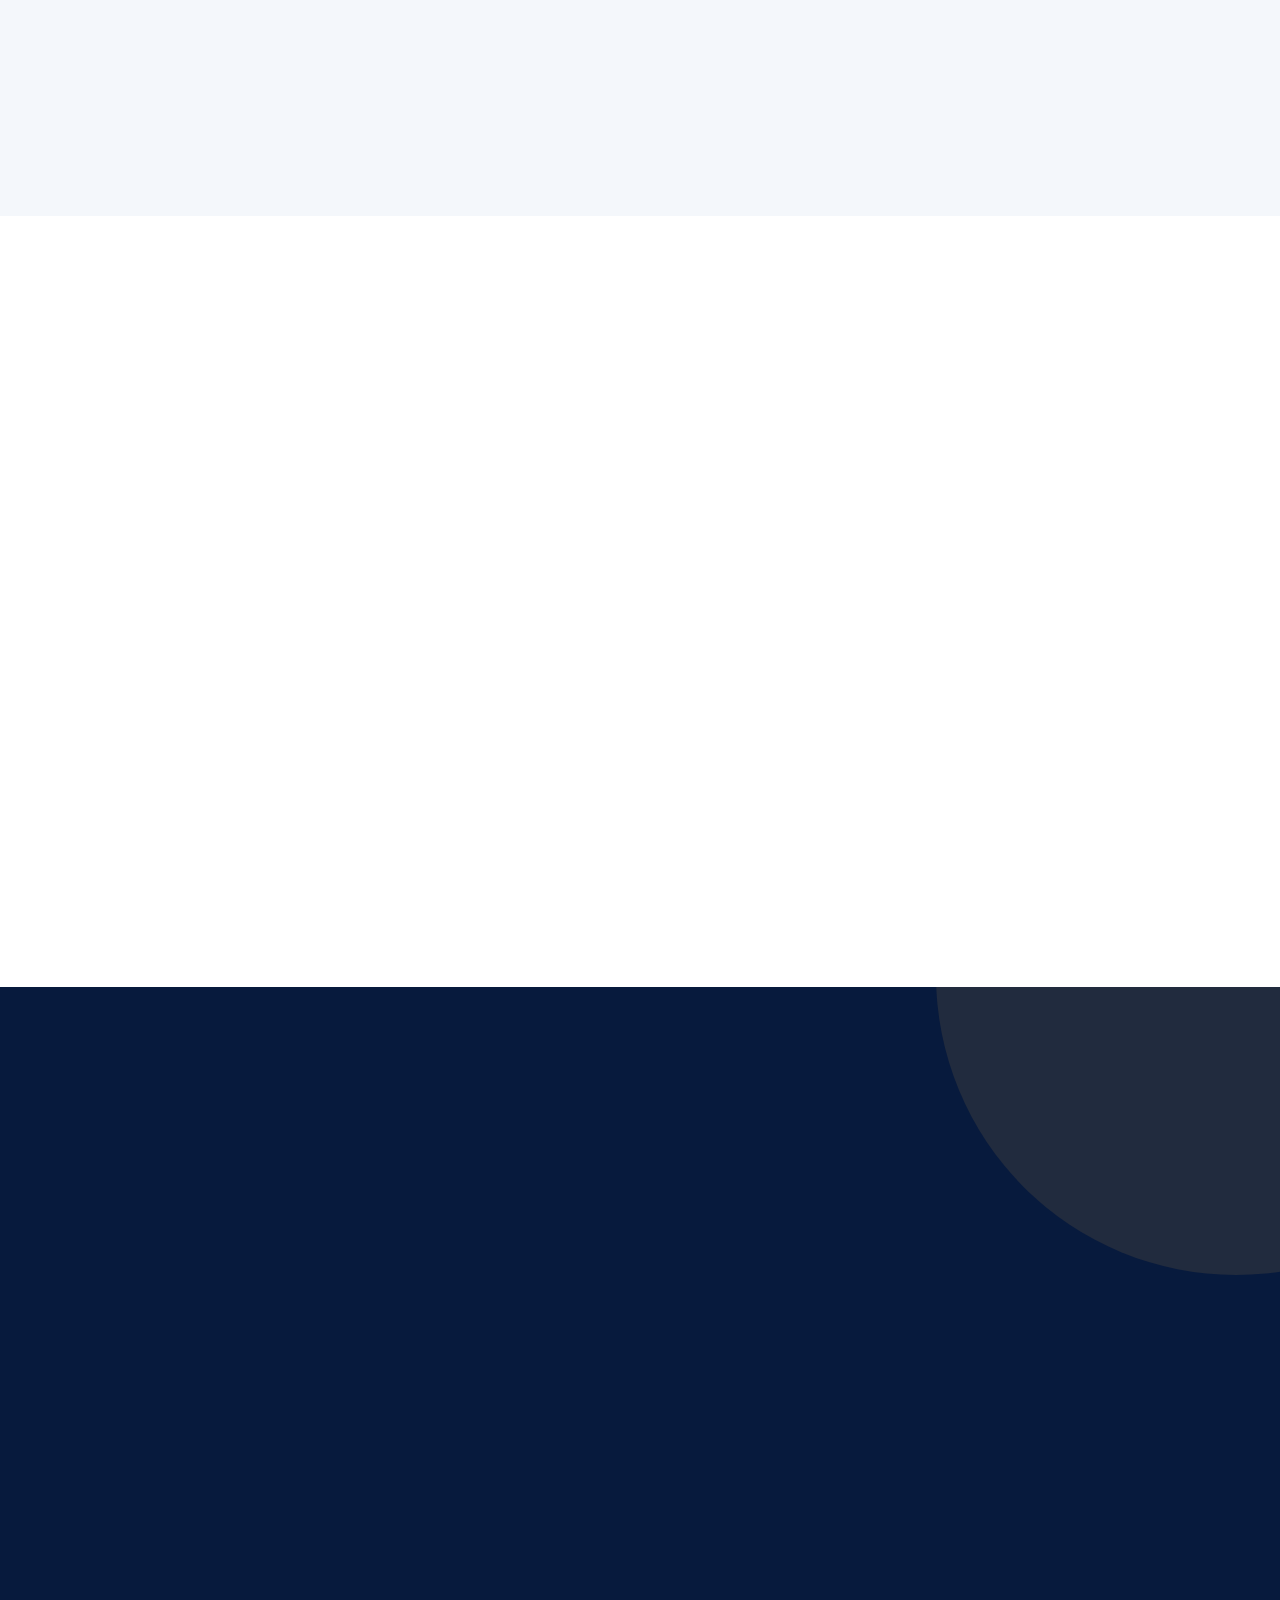
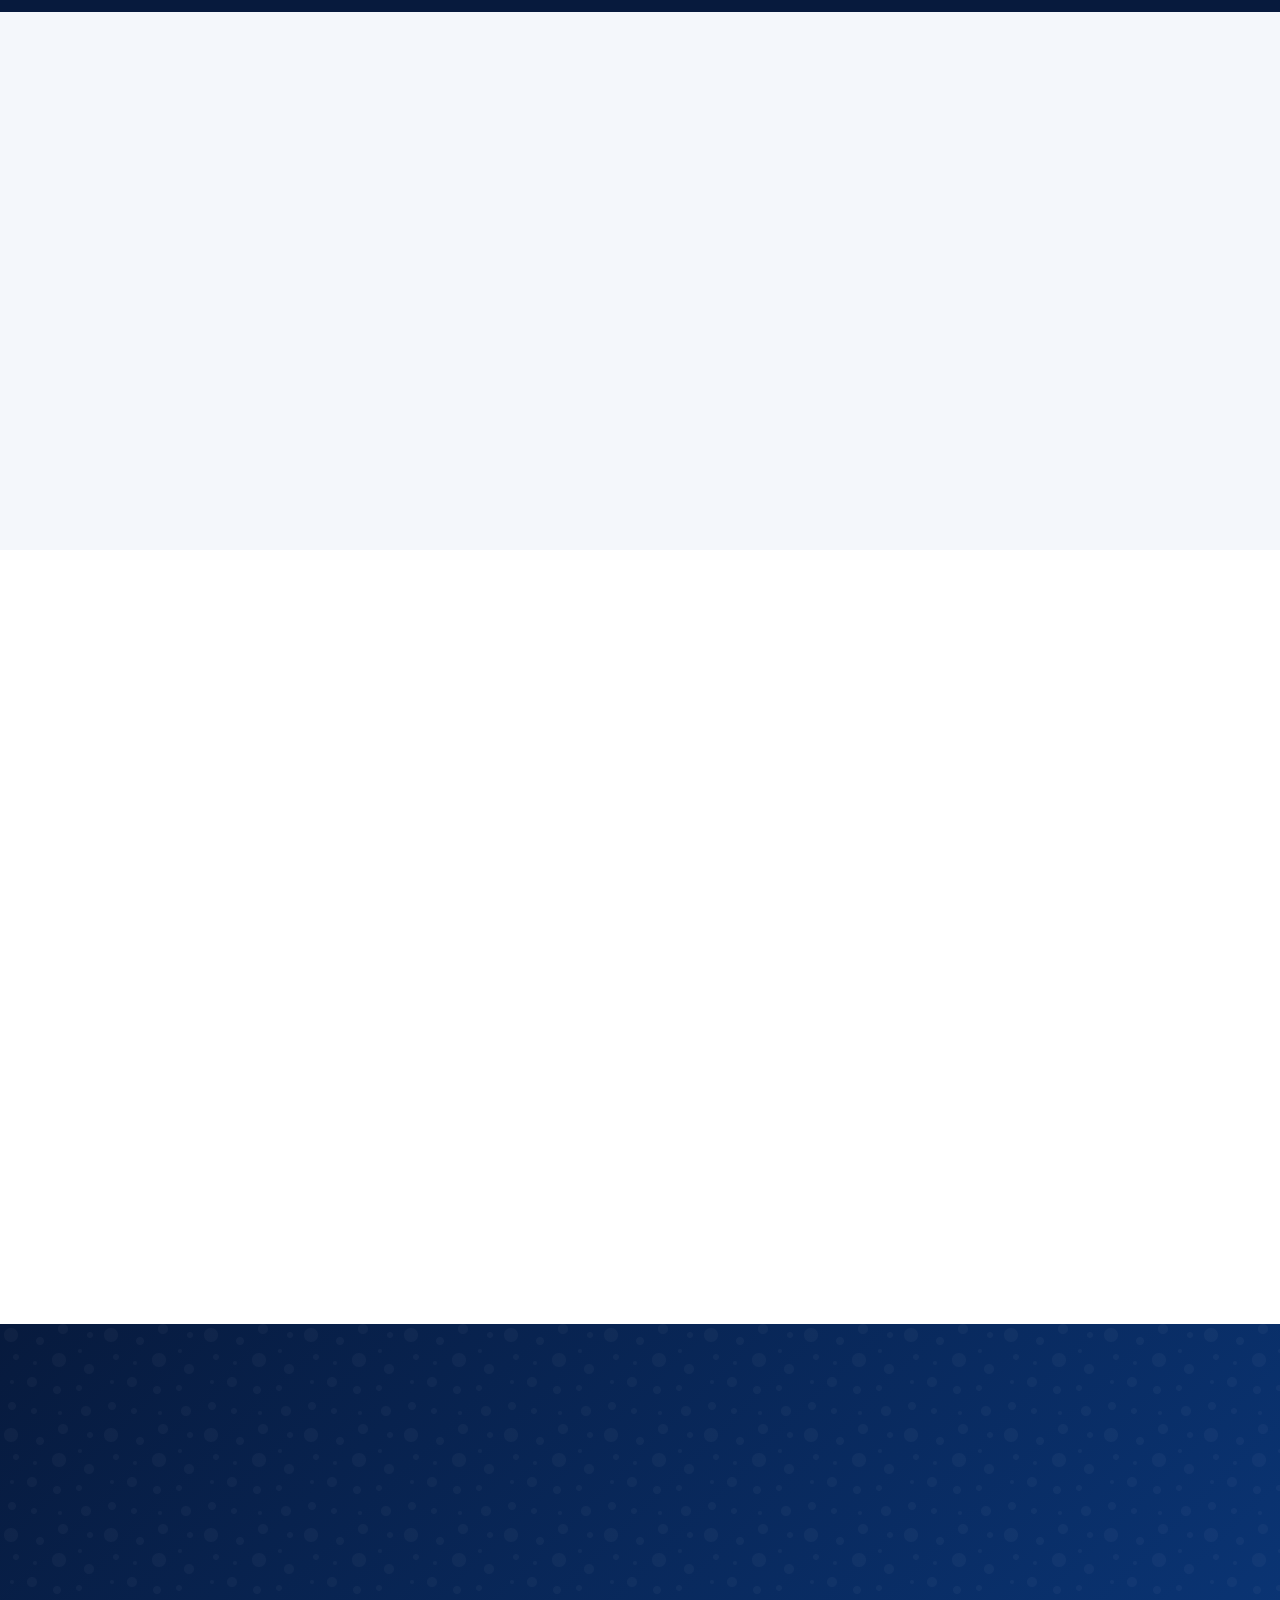
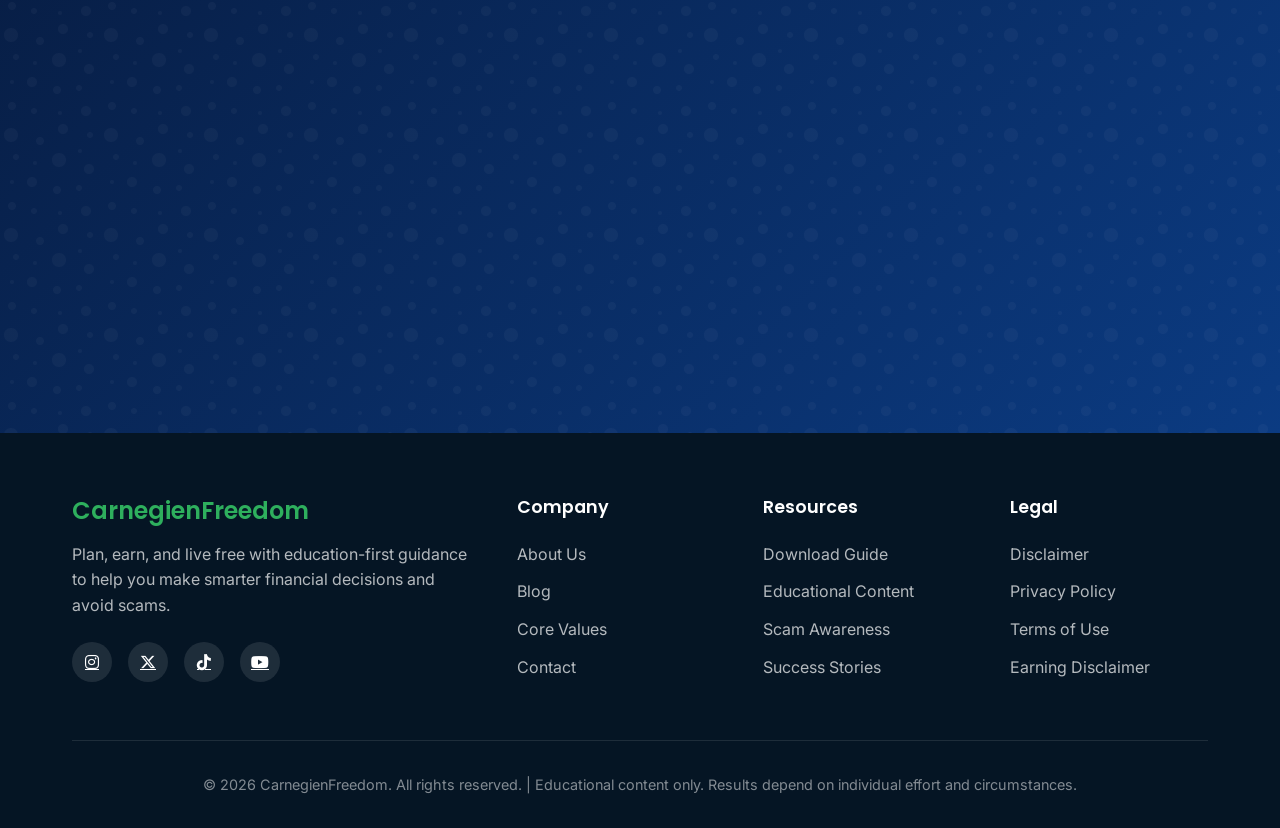
==== commit bc9275c0: "feat: remove redundant feature card for practical life pathways to streamline content" ====
--- a/index.html
+++ b/index.html
@@ -160,12 +160,6 @@
                         own pace with content designed for clarity.</p>
                 </div>
                 <div class="feature-card fade-in">
-                    <div class="feature-icon">🌱</div>
-                    <h3>Practical Life & Income Pathways</h3>
-                    <p>From digital skills to modern opportunities that fit different ages, regions, and lifestyles.
-                        Find what works for your unique situation.</p>
-                </div>
-                <div class="feature-card fade-in">
                     <div class="feature-icon">🛡️</div>
                     <h3>Scam Awareness & Protection</h3>
                     <p>We help you avoid fake programs, misleading offers, and risky shortcuts. Learn to spot red flags
